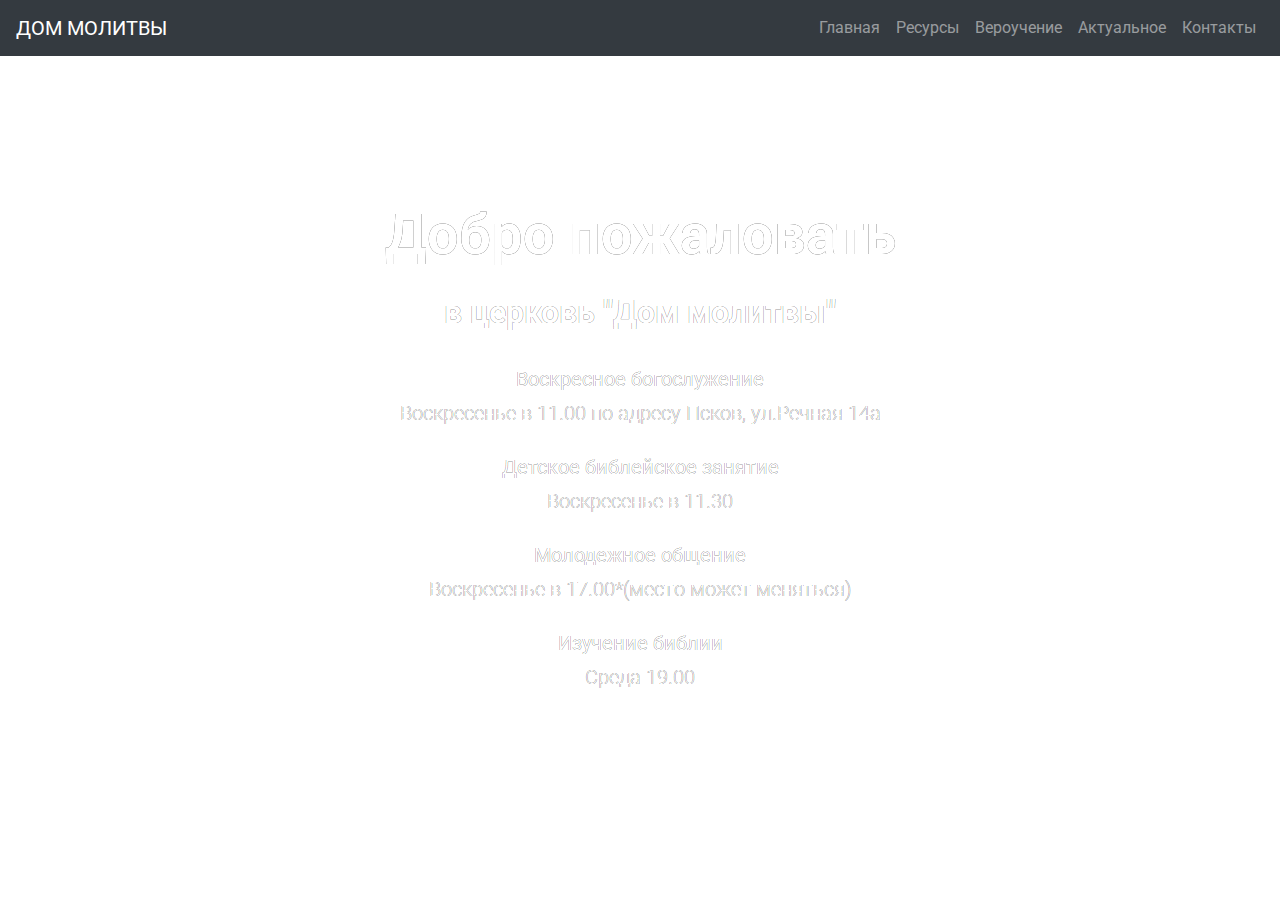
==== index.html @ 16fc21da "navbar" ====
<html>
         
  <meta charset="utf-8">
  <link href="https://fonts.googleapis.com/css?family=Roboto&display=swap" rel="stylesheet">
  <title>Дом молитвы</title>
    <meta name="viewport" content="width=device-width, initial-scale=1">
    <link rel="stylesheet" href="https://stackpath.bootstrapcdn.com/bootstrap/4.4.1/css/bootstrap.min.css" integrity="sha384-Vkoo8x4CGsO3+Hhxv8T/Q5PaXtkKtu6ug5TOeNV6gBiFeWPGFN9MuhOf23Q9Ifjh" crossorigin="anonymous">
    <link rel="stylesheet" href=".\style.css">
    <script src="https://code.jquery.com/jquery-3.4.1.slim.min.js" integrity="sha384-J6qa4849blE2+poT4WnyKhv5vZF5SrPo0iEjwBvKU7imGFAV0wwj1yYfoRSJoZ+n" crossorigin="anonymous"></script>
    <script src="https://cdn.jsdelivr.net/npm/popper.js@1.16.0/dist/umd/popper.min.js" integrity="sha384-Q6E9RHvbIyZFJoft+2mJbHaEWldlvI9IOYy5n3zV9zzTtmI3UksdQRVvoxMfooAo" crossorigin="anonymous"></script>
    <script src="https://stackpath.bootstrapcdn.com/bootstrap/4.4.1/js/bootstrap.min.js" integrity="sha384-wfSDF2E50Y2D1uUdj0O3uMBJnjuUD4Ih7YwaYd1iqfktj0Uod8GCExl3Og8ifwB6" crossorigin="anonymous"></script>  

<body data-spy="scroll" data-target="#navbarResponsive">
  <!--navigation-->
    <header>
      <nav class="navbar navbar-expand-md navbar-dark bg-dark fixed-top">
        <a class="navbar-brand" href="#">ДОМ МОЛИТВЫ</a>
        <button class="navbar-toggler" type="button" data-toggle="collapse" data-target="#navbarResponsive">
          <span class="navbar-toggler-icon"></span>
        </button>

        <div class="collapse navbar-collapse" id="navbarResponsive">
          <ul class="navbar-nav ml-auto">
            <li class="nav-item">
              <a class="nav-link" href="#home">Главная</a>
            </li>
            <li class="nav-item">
              <a class="nav-link" href="#sources">Ресурсы</a>
            </li>
            <li class="nav-item">
              <a class="nav-link" href="#vision">Вероучение</a>
            </li>
            <li class="nav-item">
              <a class="nav-link" href="#news">Актуальное</a>
            </li>
            <li class="nav-item">
              <a class="nav-link" href="#contacts">Контакты</a>
            </li>
          </ul> 
        </div>
      </nav>
      <!--end navigation-->


      <!--start landing page-->

      

        <div class="container-fluid">
            <ul class="nav nav-tabs" id="myTab" role="tablist">
              <li class="nav-item">
                <a class="nav-link active" id="home-tab" data-toggle="tab" href="#home" role="tab" aria-controls="home" aria-selected="true">Главная</a>
              </li>
              <li class="nav-item">
                <a class="nav-link" id="source-tab" data-toggle="tab" href="#source" role="tab" aria-controls="source" aria-selected="false">Ресурсы</a>
              </li>
              <li class="nav-item">
                <a class="nav-link" id="vision-tab" data-toggle="tab" href="#vision" role="tab" aria-controls="vision" aria-selected="false">Вероучение</a>
              </li>
              <li class="nav-item">
                <a class="nav-link" id="contact-tab" data-toggle="tab" href="#contact" role="tab" aria-controls="contact" aria-selected="false">Контакты</a>
              </li>
            </ul>
        </div>

        <!--start home section-->
            <div class="tab-content" id="myTabContent">
              <div class="tab-pane fade show active" id="home" role="tabpanel" aria-labelledby="home-tab">               
                <div style="background: url(https://siboneycubancuisine.com/image/183758-full_59-hd-cross-wallpapers-on-wallpaperplay.jpg); background-repeat:no-repeat; background-size:cover" > 
                  <p class="container py-5">
                    <header id="welcome" class="text-center text-white py-5">
                      <h1  class="display-4 font-weight-bold mb-4">Добро пожаловать</h1>
                      <h2 class="display-6 font-weight-bold mb-6">в церковь "Дом молитвы"</h2><br>
                      <p class="lead mb-1"><strong>Воскресное богослужение</strong></p><p class="lead mb-0">Воскресенье в 11.00 по адресу Псков, ул.Речная 14а</p><br>
                      <p class="lead mb-1"><strong>Детское библейское занятие </strong> </p><p class="lead mb-0">Воскресенье в 11.30</p><br>
                      <p class="lead mb-1"><strong>Молодежное общение </strong> </p><p class="lead mb-0">Воскресенье в 17.00*(место может меняться)</p><br>
                      <p class="lead mb-1"><strong>Изучение библии </strong></p><p class="lead mb-0">Среда 19.00 </p><br>
                    </header>
                  </p>
                </div>
              </div>
              <!--end home section-->


              <!--start source section-->
              <div class="tab-pane fade" id="source" role="tabpanel" aria-labelledby="source-tab">
              
              </div>
              <!--end source section-->


          <!--start vision section-->
              <div class="tab-pane fade" id="vision" role="tabpanel" aria-labelledby="vision-tab">
                <div style="background:url(https://www.elsetge.cat/myimg/f/14-140476_close-up-backgrounds-for-desktop-hd-backgrounds-wallpaper.jpg); background-size: cover" class="view">
                  <section class="vision">
                    <div class="text-black py-5">
                      <h3 class="text-center ml-5">Основные принципы вероучения евангельских христиан-баптистов основаны на Священном Писании</h3>
                      <br><h5 class="text-left ml-5"> 
                        <ol>
                          <li>Священное Писание – книги Ветхого и Нового Заветов (канонические) являются основой вероучения евангельских христиан-баптистов</li>
                          <li>Церковь состоит из возрожденных людей</li>
                          <li>Крещение и Вечеря Господня принадлежат исключительно возрожденным людям</li>
                          <li>Независимость каждой отдельной поместной церкви</li>
                          <li>Равноправие всех членов поместной церкви</li>
                          <li>Свобода совести для всех</li>
                          <li>Отделение церкви от государства</li>
                        </ol>
                        </h5>
                      <!--<h3 class="text-center ml-5">Общинность</h3><br><p class="text-left ml-5"> Церковь-это духовная семья, собрание людей, которые отождествляют себя со Христом и друг с другом. Взаимопомощь, жертвенность, любовь и забота являются сердцем наших взаимоотношений. Мы являемся христианской общиной, а не приходом. </p>
                      <h3 class="text-center ml-5">Историчность</h3><br><p class="text-left ml-5"> Мы отождествляем себя с Церковью Христовой, берущей свое начало в первом веке н.э., воспринимаем и разумно применяем евангельский опыт прошлого. В своем вероучении мы находимся в церковном единстве и традиции российского братства евангельских христиан-баптистов.</p>
                      <h3 class="text-center ml-5">Библейская грамотность</h3><br><p class="text-left ml-5"> Для нас Библия является авторитетом в принятии решений и руководством в жизни, поэтому мы изучаем Писание и в нашем собрании звучит библейская проповедь.</p>
                      <h3 class="text-center ml-5">Внимание к семьям и детям</h3><br><p class="text-right"> Семья – это не только ячейка общества, но и ключевая составляющая поместной общины. Поэтому в нашем собрании мы уделяем большое внимание формированию здоровых семей, оказывая различную созидательную помощь: родителям – в их ответственности по воспитанию и наставлению детей; желающим вступить в брак – в прохождении добрачного консультирования; существующим семьям – в их духовном развитии. Наши детские программы помогут детям в интересной и понятной форме познакомиться с Иисусом и понять смысл Евангелия.</p>-->
                    </div>
                  </section>
                </div>
              </div>
<!--end vision section-->


              <div class="tab-pane fade" id="contact" role="tabpanel" aria-labelledby="contact-tab">

                <section class="contacts">
                  <div class="container-fluid ">
                    <div class="row">

                      <div class="col-md-6">
                        <h3 class="text-center mt-5 ml-5">Адрес</h3>
                        <p class="text-center mt-5 ml-4">Псков, ул.Речная 14а</p>
                        <iframe src="https://www.google.com/maps/embed?pb=!1m18!1m12!1m3!1d2125.378152081589!2d28.36917111579904!3d57.81190208115387!2m3!1f0!2f0!3f0!3m2!1i1024!2i768!4f13.1!3m3!1m2!1s0x46c0193e2e0b5f9f%3A0x1f5b568ed91a0ad2!2z0KDQtdGH0L3QsNGPINGD0LsuLCAxNNCQLCDQn9GB0LrQvtCyLCDQn9GB0LrQvtCy0YHQutCw0Y8g0L7QsdC7Liwg0KDQvtGB0YHQuNGPLCAxODAwMDQ!5e0!3m2!1sru!2spl!4v1578329899900!5m2!1sru!2spl" width="400" height="300" frameborder="0" style="border:0;" allowfullscreen=""></iframe>
                        <br><img src="https://sun9-48.userapi.com/c857416/v857416755/145af5/yu8XUsfp5Ic.jpg" width="400" height="300">
                      </div>
                    

                      <div class="col-md-6">
                        
                            <h3 class="text-center mt-5 ml-5">Контакты</h3>
                            <h4 class="text-center mt-5 ml-5">Пастор церкви</h4>
                            <p class="text-center mt-5 ml-4">Вячеслав Викторович Овчинников +792 121 06902 + EMAIL
                           </p>
                           <h4 class="text-center mt-5 ml-4">Молодежный лидер</h4>
                           <p class="text-center mt-5 ml-4">ИМЯ И ТЕЛЕФОН</p>
                      </div>
                    </div>

                  </div>
                 
                </section> 
               </div>
              </div>
            </div>
            

      </nav>
      </div>
    </div>
    </header>
  </body>
</html>
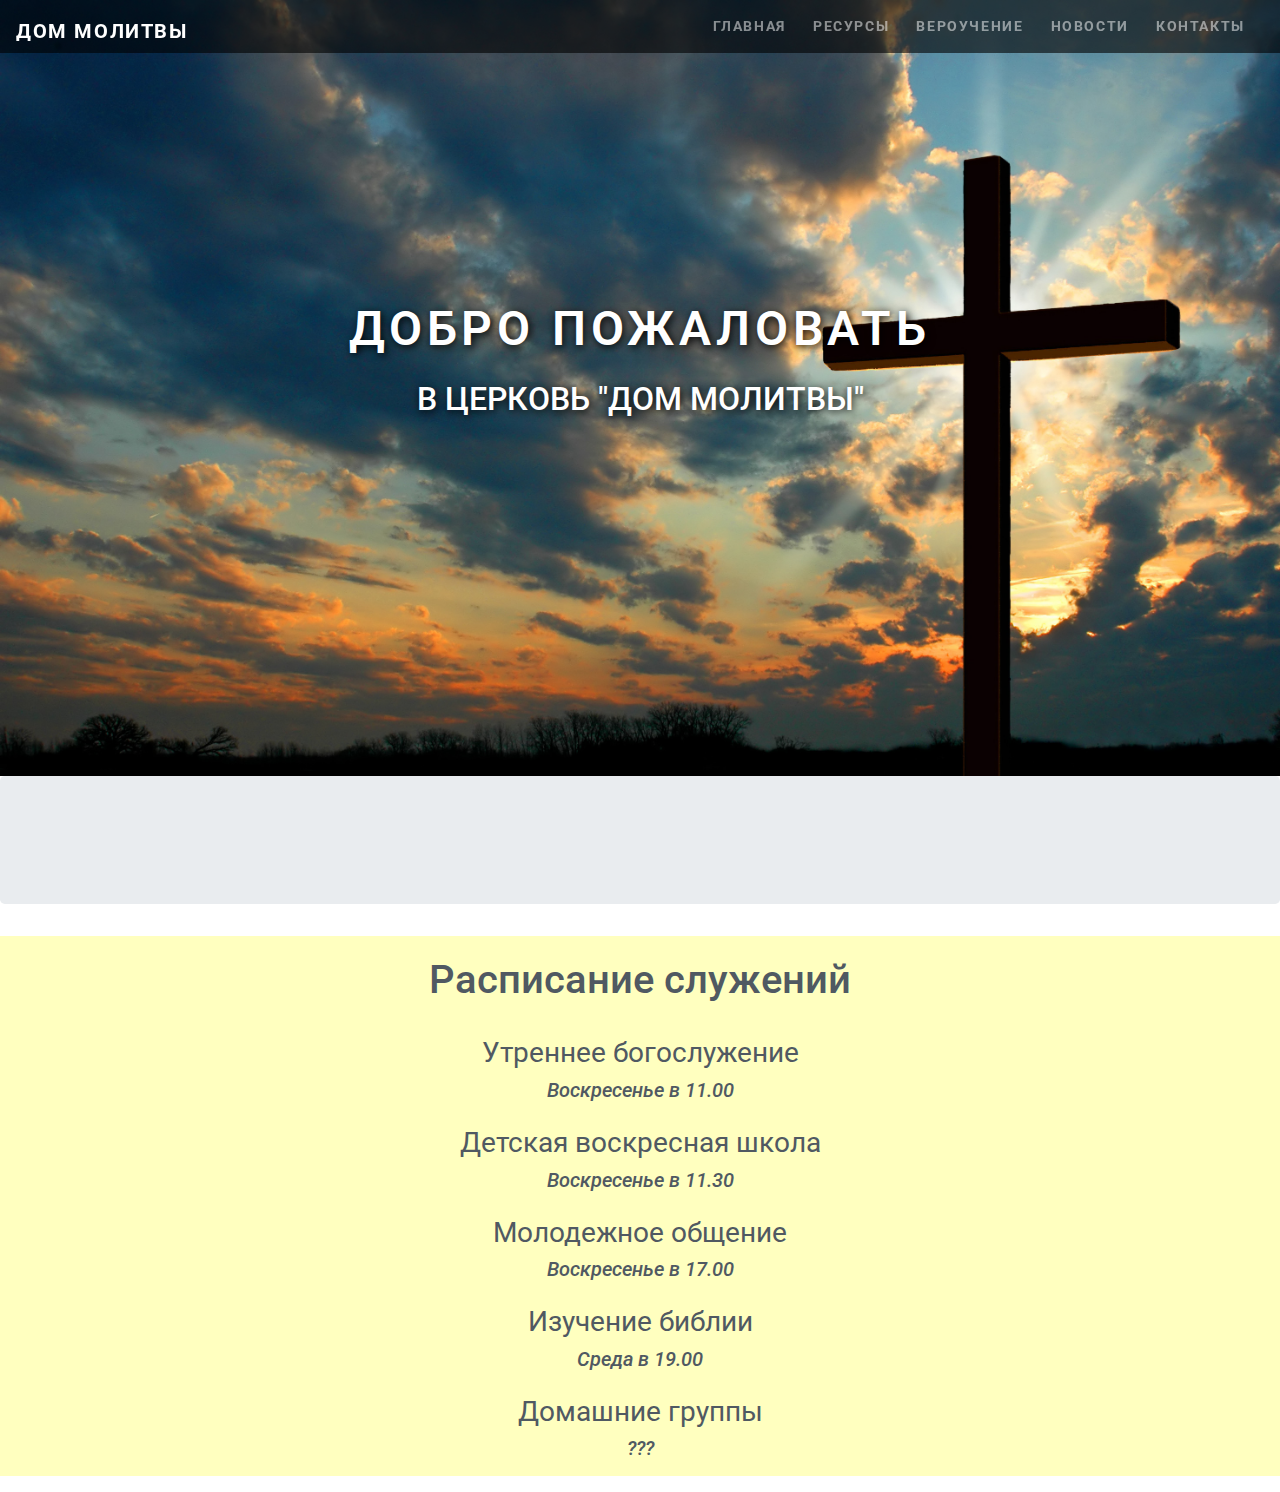
==== commit 72308e85: "home page.backgroundimg" ====
--- a/index.html
+++ b/index.html
@@ -31,7 +31,7 @@
               <a class="nav-link" href="#vision">Вероучение</a>
             </li>
             <li class="nav-item">
-              <a class="nav-link" href="#news">Актуальное</a>
+              <a class="nav-link" href="#news">Новости</a>
             </li>
             <li class="nav-item">
               <a class="nav-link" href="#contacts">Контакты</a>
@@ -42,11 +42,31 @@
       <!--end navigation-->
 
 
+
       <!--start landing page-->
 
+    <div class="landing">
+      <div class="home-wrap">
+        <div class="home-inner">
+        </div>
+      </div>
+    </div>
+      <div class="caption text-center">
+        <h1>Добро пожаловать</h1>
+        <h3>в церковь "Дом молитвы"</h3>
+      </div>
       
 
-        <div class="container-fluid">
+      <!--start jumbotron-->
+      <div class="jumbotron">
+        
+      </div>
+      
+
+
+    
+  
+        <!--<div class="container-fluid">
             <ul class="nav nav-tabs" id="myTab" role="tablist">
               <li class="nav-item">
                 <a class="nav-link active" id="home-tab" data-toggle="tab" href="#home" role="tab" aria-controls="home" aria-selected="true">Главная</a>
@@ -61,10 +81,10 @@
                 <a class="nav-link" id="contact-tab" data-toggle="tab" href="#contact" role="tab" aria-controls="contact" aria-selected="false">Контакты</a>
               </li>
             </ul>
-        </div>
+        </div>-->
 
         <!--start home section-->
-            <div class="tab-content" id="myTabContent">
+            <!--<div class="tab-content" id="myTabContent">
               <div class="tab-pane fade show active" id="home" role="tabpanel" aria-labelledby="home-tab">               
                 <div style="background: url(https://siboneycubancuisine.com/image/183758-full_59-hd-cross-wallpapers-on-wallpaperplay.jpg); background-repeat:no-repeat; background-size:cover" > 
                   <p class="container py-5">
@@ -78,19 +98,28 @@
                     </header>
                   </p>
                 </div>
-              </div>
+              </div>-->
               <!--end home section-->
 
 
               <!--start source section-->
-              <div class="tab-pane fade" id="source" role="tabpanel" aria-labelledby="source-tab">
-              
+              <div id="source" class="offset">
+                <div class="col-12 narrow text-center">
+                  <h1>Расписание служений</h1>
+                  <p class="lead">
+                    <h3>Утреннее богослужение</h3><h5>Воскресенье в 11.00</h5>
+                    <h3>Детская воскресная школа</h3><h5>Воскресенье в 11.30</h5>
+                    <h3>Молодежное общение</h3><h5>Воскресенье в 17.00</h5>
+                    <h3>Изучение библии</h3><h5>Среда в 19.00</h5>
+                    <h3>Домашние группы</h3><h5>???</h5>
+                  </p>
+                </div>
               </div>
               <!--end source section-->
 
 
           <!--start vision section-->
-              <div class="tab-pane fade" id="vision" role="tabpanel" aria-labelledby="vision-tab">
+              <!--<div class="tab-pane fade" id="vision" role="tabpanel" aria-labelledby="vision-tab">
                 <div style="background:url(https://www.elsetge.cat/myimg/f/14-140476_close-up-backgrounds-for-desktop-hd-backgrounds-wallpaper.jpg); background-size: cover" class="view">
                   <section class="vision">
                     <div class="text-black py-5">
@@ -117,7 +146,7 @@
 <!--end vision section-->
 
 
-              <div class="tab-pane fade" id="contact" role="tabpanel" aria-labelledby="contact-tab">
+             <!-- <div class="tab-pane fade" id="contact" role="tabpanel" aria-labelledby="contact-tab">
 
                 <section class="contacts">
                   <div class="container-fluid ">
@@ -145,7 +174,7 @@
                   </div>
                  
                 </section> 
-               </div>
+               </div>-->
               </div>
             </div>
             
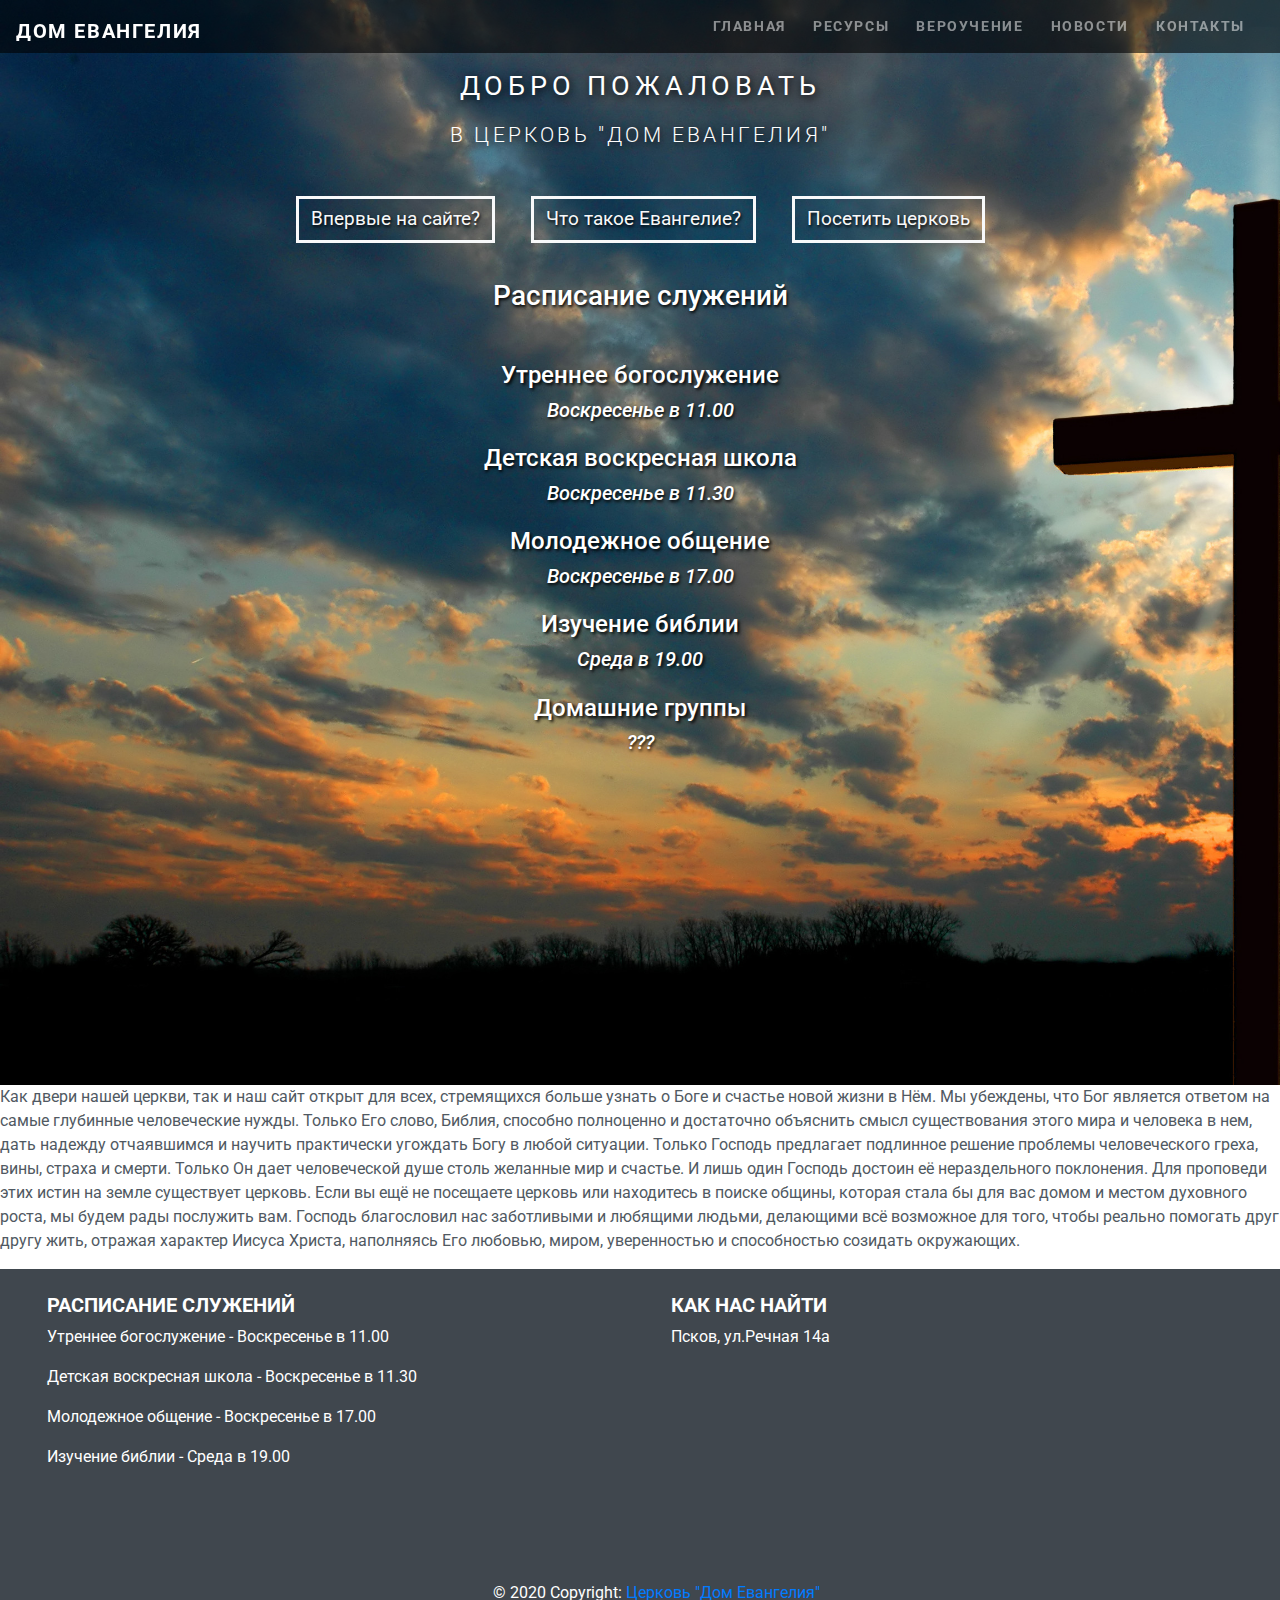
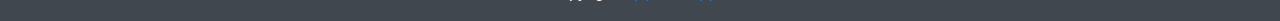
==== commit 22c55324: "footer" ====
--- a/index.html
+++ b/index.html
@@ -2,7 +2,7 @@
          
   <meta charset="utf-8">
   <link href="https://fonts.googleapis.com/css?family=Roboto&display=swap" rel="stylesheet">
-  <title>Дом молитвы</title>
+  <title>Дом евангелия</title>
     <meta name="viewport" content="width=device-width, initial-scale=1">
     <link rel="stylesheet" href="https://stackpath.bootstrapcdn.com/bootstrap/4.4.1/css/bootstrap.min.css" integrity="sha384-Vkoo8x4CGsO3+Hhxv8T/Q5PaXtkKtu6ug5TOeNV6gBiFeWPGFN9MuhOf23Q9Ifjh" crossorigin="anonymous">
     <link rel="stylesheet" href=".\style.css">
@@ -14,7 +14,7 @@
   <!--navigation-->
     <header>
       <nav class="navbar navbar-expand-md navbar-dark bg-dark fixed-top">
-        <a class="navbar-brand" href="#">ДОМ МОЛИТВЫ</a>
+        <a class="navbar-brand" href="#">ДОМ ЕВАНГЕЛИЯ</a>
         <button class="navbar-toggler" type="button" data-toggle="collapse" data-target="#navbarResponsive">
           <span class="navbar-toggler-icon"></span>
         </button>
@@ -36,7 +36,18 @@
             <li class="nav-item">
               <a class="nav-link" href="#contacts">Контакты</a>
             </li>
-          </ul> 
+          </ul>
+          <div class="tab-content" id="pills-tabContent">
+            <div class="tab-pane fade show active" id="home" role="tabpanel" aria-labelledby="pills-home-tab">
+              
+            </div>
+            <div class="tab-pane fade" id="sources" role="tabpanel" aria-labelledby="pills-profile-tab">
+              
+            </div>
+            <div class="tab-pane fade" id="vision" role="tabpanel" aria-labelledby="pills-contact-tab">
+              
+            </div>
+          </div> 
         </div>
       </nav>
       <!--end navigation-->
@@ -51,18 +62,33 @@
         </div>
       </div>
     </div>
+
       <div class="caption text-center">
         <h1>Добро пожаловать</h1>
-        <h3>в церковь "Дом молитвы"</h3>
-      </div>
-      
-
-      <!--start jumbotron-->
-      <div class="jumbotron">
-        
-      </div>
-      
-
+        <h2>в церковь "Дом евангелия"</h2><br>
+
+        <a class="btn btn-outline-light btn-md" href="#first-time">Впервые на сайте?</a>
+        <a class="btn btn-outline-light btn-md" href="#gospel">Что такое Евангелие?</a>
+        <a class="btn btn-outline-light btn-md" href="#visit-church">Посетить церковь</a>
+
+        <h3>Расписание служений</h3><br>
+        <p class="lead">
+          <h4>Утреннее богослужение</h4><h5>Воскресенье в 11.00</h5>
+          <h4>Детская воскресная школа</h4><h5>Воскресенье в 11.30</h5>
+          <h4>Молодежное общение</h4><h5>Воскресенье в 17.00</h5>
+          <h4>Изучение библии</h4><h5>Среда в 19.00</h5>
+          <h4>Домашние группы</h4><h5>???</h5>
+        </p>
+      </div>
+
+      <!--first time-->
+      <div id="first-time">
+       <p> Как двери нашей церкви, так и наш сайт открыт для всех, стремящихся больше узнать о Боге и счастье новой жизни в Нём.
+Мы убеждены, что Бог является ответом на самые глубинные человеческие нужды. Только Его слово, Библия, способно полноценно и достаточно объяснить смысл существования этого мира и человека в нем, дать надежду отчаявшимся и научить практически угождать Богу в любой ситуации. Только Господь предлагает подлинное решение проблемы человеческого греха, вины, страха и смерти. Только Он дает человеческой душе столь желанные мир и счастье. И лишь один Господь достоин её нераздельного поклонения.
+Для проповеди этих истин на земле существует церковь. Если вы ещё не посещаете церковь или находитесь в поиске общины, которая стала бы для вас домом и местом духовного роста, мы будем рады послужить вам. Господь благословил нас заботливыми и любящими людьми, делающими всё возможное для того, чтобы реально помогать друг другу жить, отражая характер Иисуса Христа, наполняясь Его любовью, миром, уверенностью и способностью созидать окружающих.</p>
+      </div>
+
+     
 
     
   
@@ -105,14 +131,7 @@
               <!--start source section-->
               <div id="source" class="offset">
                 <div class="col-12 narrow text-center">
-                  <h1>Расписание служений</h1>
-                  <p class="lead">
-                    <h3>Утреннее богослужение</h3><h5>Воскресенье в 11.00</h5>
-                    <h3>Детская воскресная школа</h3><h5>Воскресенье в 11.30</h5>
-                    <h3>Молодежное общение</h3><h5>Воскресенье в 17.00</h5>
-                    <h3>Изучение библии</h3><h5>Среда в 19.00</h5>
-                    <h3>Домашние группы</h3><h5>???</h5>
-                  </p>
+                  
                 </div>
               </div>
               <!--end source section-->
@@ -182,6 +201,41 @@
       </nav>
       </div>
     </div>
+
+    
+
+<!-- Footer -->
+<footer class="page-footer font-small teal pt-4">
+
+  <!-- Footer Text -->
+  <div class="container-fluid text-center text-md-left">
+    <div class="row">
+      <div class="col-md-6 mt-md-0 mt-3">
+        <h5 class="text-uppercase font-weight-bold">Расписание служений</h5>
+        <p>Утреннее богослужение - Воскресенье в 11.00</p>
+        <p>Детская воскресная школа - Воскресенье в 11.30</p>
+        <p>Молодежное общение - Воскресенье в 17.00</p>
+        <p>Изучение библии - Среда в 19.00</p>  
+
+      </div>
+      <hr class="clearfix w-100 d-md-none pb-3">
+
+      <div class="col-md-6 mb-md-0 mb-3">
+
+        <!-- Content -->
+        <h5 class="text-uppercase font-weight-bold">Как нас найти</h5>
+        <p>Псков, ул.Речная 14а</p>
+          <iframe src="https://www.google.com/maps/embed?pb=!1m18!1m12!1m3!1d2125.378152081589!2d28.36917111579904!3d57.81190208115387!2m3!1f0!2f0!3f0!3m2!1i1024!2i768!4f13.1!3m3!1m2!1s0x46c0193e2e0b5f9f%3A0x1f5b568ed91a0ad2!2z0KDQtdGH0L3QsNGPINGD0LsuLCAxNNCQLCDQn9GB0LrQvtCyLCDQn9GB0LrQvtCy0YHQutCw0Y8g0L7QsdC7Liwg0KDQvtGB0YHQuNGPLCAxODAwMDQ!5e0!3m2!1sru!2spl!4v1578329899900!5m2!1sru!2spl" width="300" height="200" frameborder="0" style="border:0;" allowfullscreen=""></iframe>
+      </div>
+    </div>
+  </div>
+  <!-- Copyright -->
+  <div class="footer-copyright text-center py-3">© 2020 Copyright:
+    <a href="https://mdbootstrap.com/education/bootstrap/">Церковь "Дом Евангелия"</a>
+  </div>
+  <!-- Copyright -->
+
+</footer>
     </header>
   </body>
 </html>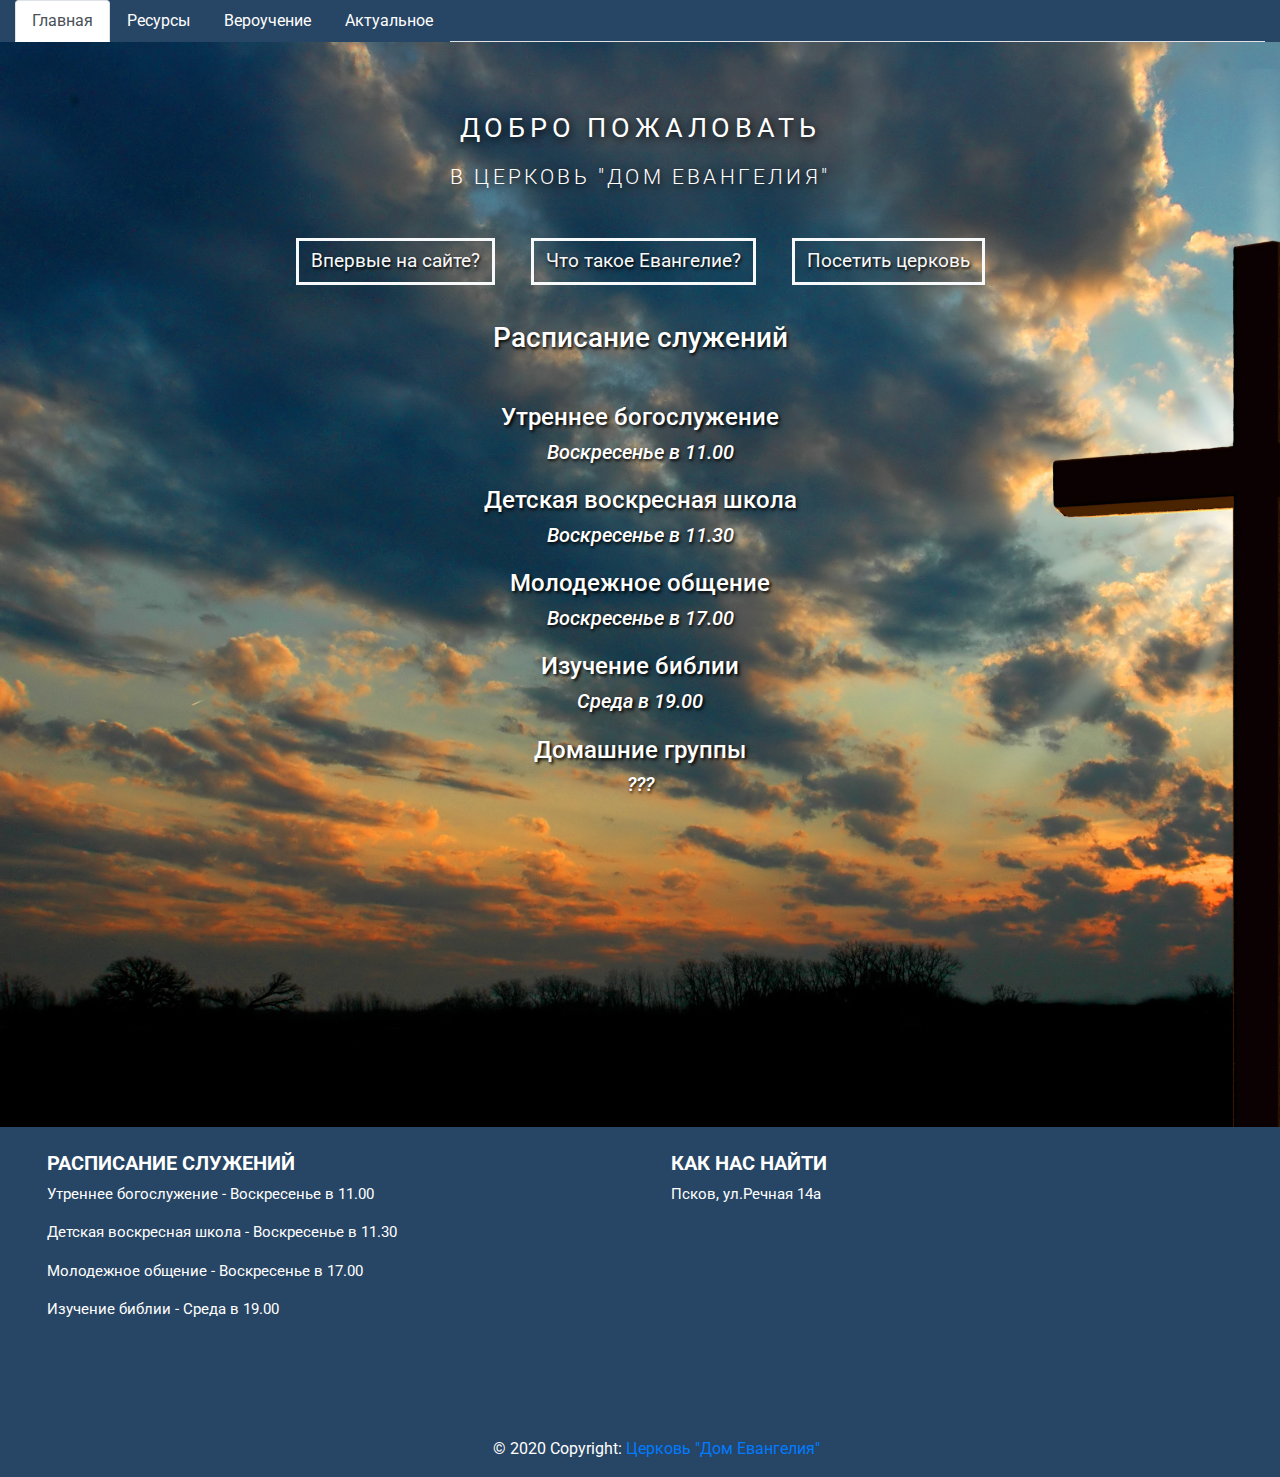
==== commit d0690b46: "vision" ====
--- a/index.html
+++ b/index.html
@@ -10,9 +10,9 @@
     <script src="https://cdn.jsdelivr.net/npm/popper.js@1.16.0/dist/umd/popper.min.js" integrity="sha384-Q6E9RHvbIyZFJoft+2mJbHaEWldlvI9IOYy5n3zV9zzTtmI3UksdQRVvoxMfooAo" crossorigin="anonymous"></script>
     <script src="https://stackpath.bootstrapcdn.com/bootstrap/4.4.1/js/bootstrap.min.js" integrity="sha384-wfSDF2E50Y2D1uUdj0O3uMBJnjuUD4Ih7YwaYd1iqfktj0Uod8GCExl3Og8ifwB6" crossorigin="anonymous"></script>  
 
-<body data-spy="scroll" data-target="#navbarResponsive">
+<body 
   <!--navigation-->
-    <header>
+    <!--<header>
       <nav class="navbar navbar-expand-md navbar-dark bg-dark fixed-top">
         <a class="navbar-brand" href="#">ДОМ ЕВАНГЕЛИЯ</a>
         <button class="navbar-toggler" type="button" data-toggle="collapse" data-target="#navbarResponsive">
@@ -37,128 +37,96 @@
               <a class="nav-link" href="#contacts">Контакты</a>
             </li>
           </ul>
-          <div class="tab-content" id="pills-tabContent">
-            <div class="tab-pane fade show active" id="home" role="tabpanel" aria-labelledby="pills-home-tab">
-              
-            </div>
-            <div class="tab-pane fade" id="sources" role="tabpanel" aria-labelledby="pills-profile-tab">
-              
-            </div>
-            <div class="tab-pane fade" id="vision" role="tabpanel" aria-labelledby="pills-contact-tab">
-              
-            </div>
-          </div> 
+          </div>
         </div>
-      </nav>
-      <!--end navigation-->
-
-
-
-      <!--start landing page-->
-
-    <div class="landing">
-      <div class="home-wrap">
-        <div class="home-inner">
-        </div>
-      </div>
-    </div>
-
-      <div class="caption text-center">
-        <h1>Добро пожаловать</h1>
-        <h2>в церковь "Дом евангелия"</h2><br>
+      </nav>-->
+
+      <div class="container-fluid">
+        <ul class="nav nav-tabs" id="myTab" role="tablist">
+          <li class="nav-item">
+            <a class="nav-link active" id="home-tab" data-toggle="tab" href="#home" role="tab" aria-controls="home" aria-selected="true">Главная</a>
+          </li>
+          <li class="nav-item">
+            <a class="nav-link" id="source-tab" data-toggle="tab" href="#source" role="tab" aria-controls="source" aria-selected="false">Ресурсы</a>
+          </li>
+          <li class="nav-item">
+            <a class="nav-link" id="vision-tab" data-toggle="tab" href="#vision" role="tab" aria-controls="vision" aria-selected="false">Вероучение</a>
+          </li>
+          <li class="nav-item">
+            <a class="nav-link" id="contact-tab" data-toggle="tab" href="#news" role="tab" aria-controls="news" aria-selected="false">Актуальное</a>
+          </li>
+        </ul>
+    </div>
+
+    <!--start home section-->
+        <div class="tab-content" id="myTabContent">
+          <div class="tab-pane fade show active" id="home" role="tabpanel" aria-labelledby="home-tab">               
+            <div style="background: url(https://siboneycubancuisine.com/image/183758-full_59-hd-cross-wallpapers-on-wallpaperplay.jpg); background-repeat:no-repeat; background-size:cover" > 
+            <div class="caption text-center">
+              <h1>Добро пожаловать</h1>
+              <h2>в церковь "Дом евангелия"</h2><br>
 
         <a class="btn btn-outline-light btn-md" href="#first-time">Впервые на сайте?</a>
         <a class="btn btn-outline-light btn-md" href="#gospel">Что такое Евангелие?</a>
         <a class="btn btn-outline-light btn-md" href="#visit-church">Посетить церковь</a>
 
-        <h3>Расписание служений</h3><br>
-        <p class="lead">
+          <h3>Расписание служений</h3><br>
+          <p class="lead">
           <h4>Утреннее богослужение</h4><h5>Воскресенье в 11.00</h5>
           <h4>Детская воскресная школа</h4><h5>Воскресенье в 11.30</h5>
           <h4>Молодежное общение</h4><h5>Воскресенье в 17.00</h5>
           <h4>Изучение библии</h4><h5>Среда в 19.00</h5>
           <h4>Домашние группы</h4><h5>???</h5>
-        </p>
-      </div>
-
-      <!--first time-->
-      <div id="first-time">
-       <p> Как двери нашей церкви, так и наш сайт открыт для всех, стремящихся больше узнать о Боге и счастье новой жизни в Нём.
-Мы убеждены, что Бог является ответом на самые глубинные человеческие нужды. Только Его слово, Библия, способно полноценно и достаточно объяснить смысл существования этого мира и человека в нем, дать надежду отчаявшимся и научить практически угождать Богу в любой ситуации. Только Господь предлагает подлинное решение проблемы человеческого греха, вины, страха и смерти. Только Он дает человеческой душе столь желанные мир и счастье. И лишь один Господь достоин её нераздельного поклонения.
-Для проповеди этих истин на земле существует церковь. Если вы ещё не посещаете церковь или находитесь в поиске общины, которая стала бы для вас домом и местом духовного роста, мы будем рады послужить вам. Господь благословил нас заботливыми и любящими людьми, делающими всё возможное для того, чтобы реально помогать друг другу жить, отражая характер Иисуса Христа, наполняясь Его любовью, миром, уверенностью и способностью созидать окружающих.</p>
-      </div>
-
-     
-
-    
-  
-        <!--<div class="container-fluid">
-            <ul class="nav nav-tabs" id="myTab" role="tablist">
-              <li class="nav-item">
-                <a class="nav-link active" id="home-tab" data-toggle="tab" href="#home" role="tab" aria-controls="home" aria-selected="true">Главная</a>
-              </li>
-              <li class="nav-item">
-                <a class="nav-link" id="source-tab" data-toggle="tab" href="#source" role="tab" aria-controls="source" aria-selected="false">Ресурсы</a>
-              </li>
-              <li class="nav-item">
-                <a class="nav-link" id="vision-tab" data-toggle="tab" href="#vision" role="tab" aria-controls="vision" aria-selected="false">Вероучение</a>
-              </li>
-              <li class="nav-item">
-                <a class="nav-link" id="contact-tab" data-toggle="tab" href="#contact" role="tab" aria-controls="contact" aria-selected="false">Контакты</a>
-              </li>
-            </ul>
-        </div>-->
-
-        <!--start home section-->
-            <!--<div class="tab-content" id="myTabContent">
-              <div class="tab-pane fade show active" id="home" role="tabpanel" aria-labelledby="home-tab">               
-                <div style="background: url(https://siboneycubancuisine.com/image/183758-full_59-hd-cross-wallpapers-on-wallpaperplay.jpg); background-repeat:no-repeat; background-size:cover" > 
-                  <p class="container py-5">
-                    <header id="welcome" class="text-center text-white py-5">
-                      <h1  class="display-4 font-weight-bold mb-4">Добро пожаловать</h1>
-                      <h2 class="display-6 font-weight-bold mb-6">в церковь "Дом молитвы"</h2><br>
-                      <p class="lead mb-1"><strong>Воскресное богослужение</strong></p><p class="lead mb-0">Воскресенье в 11.00 по адресу Псков, ул.Речная 14а</p><br>
-                      <p class="lead mb-1"><strong>Детское библейское занятие </strong> </p><p class="lead mb-0">Воскресенье в 11.30</p><br>
-                      <p class="lead mb-1"><strong>Молодежное общение </strong> </p><p class="lead mb-0">Воскресенье в 17.00*(место может меняться)</p><br>
-                      <p class="lead mb-1"><strong>Изучение библии </strong></p><p class="lead mb-0">Среда 19.00 </p><br>
-                    </header>
-                  </p>
-                </div>
-              </div>-->
+          </p>
+      </div>
+    </div>
+  </div>
               <!--end home section-->
 
 
               <!--start source section-->
-              <div id="source" class="offset">
-                <div class="col-12 narrow text-center">
-                  
-                </div>
-              </div>
+              
               <!--end source section-->
 
 
           <!--start vision section-->
-              <!--<div class="tab-pane fade" id="vision" role="tabpanel" aria-labelledby="vision-tab">
-                <div style="background:url(https://www.elsetge.cat/myimg/f/14-140476_close-up-backgrounds-for-desktop-hd-backgrounds-wallpaper.jpg); background-size: cover" class="view">
+              <div class="tab-pane fade" id="vision" role="tabpanel" aria-labelledby="vision-tab">
+                <div style="background:url(https://storage.googleapis.com/webdesignledger.pub.network/LaT/edd/2016/02/colorful-bokeh-texture-24.jpg); background-size: cover">
                   <section class="vision">
                     <div class="text-black py-5">
-                      <h3 class="text-center ml-5">Основные принципы вероучения евангельских христиан-баптистов основаны на Священном Писании</h3>
-                      <br><h5 class="text-left ml-5"> 
-                        <ol>
-                          <li>Священное Писание – книги Ветхого и Нового Заветов (канонические) являются основой вероучения евангельских христиан-баптистов</li>
-                          <li>Церковь состоит из возрожденных людей</li>
-                          <li>Крещение и Вечеря Господня принадлежат исключительно возрожденным людям</li>
-                          <li>Независимость каждой отдельной поместной церкви</li>
-                          <li>Равноправие всех членов поместной церкви</li>
-                          <li>Свобода совести для всех</li>
-                          <li>Отделение церкви от государства</li>
-                        </ol>
-                        </h5>
-                      <!--<h3 class="text-center ml-5">Общинность</h3><br><p class="text-left ml-5"> Церковь-это духовная семья, собрание людей, которые отождествляют себя со Христом и друг с другом. Взаимопомощь, жертвенность, любовь и забота являются сердцем наших взаимоотношений. Мы являемся христианской общиной, а не приходом. </p>
-                      <h3 class="text-center ml-5">Историчность</h3><br><p class="text-left ml-5"> Мы отождествляем себя с Церковью Христовой, берущей свое начало в первом веке н.э., воспринимаем и разумно применяем евангельский опыт прошлого. В своем вероучении мы находимся в церковном единстве и традиции российского братства евангельских христиан-баптистов.</p>
-                      <h3 class="text-center ml-5">Библейская грамотность</h3><br><p class="text-left ml-5"> Для нас Библия является авторитетом в принятии решений и руководством в жизни, поэтому мы изучаем Писание и в нашем собрании звучит библейская проповедь.</p>
-                      <h3 class="text-center ml-5">Внимание к семьям и детям</h3><br><p class="text-right"> Семья – это не только ячейка общества, но и ключевая составляющая поместной общины. Поэтому в нашем собрании мы уделяем большое внимание формированию здоровых семей, оказывая различную созидательную помощь: родителям – в их ответственности по воспитанию и наставлению детей; желающим вступить в брак – в прохождении добрачного консультирования; существующим семьям – в их духовном развитии. Наши детские программы помогут детям в интересной и понятной форме познакомиться с Иисусом и понять смысл Евангелия.</p>-->
-                    </div>
+                      <h3 class="text-center ml-5">Во что мы верим?</h3>
+                      <br>
+                      <p>Сегодня популярно допускать мирное сосуществование противоречащих друг другу мнений. Зачастую не только в обществе, но и в голове одного человека. Конечно, каждый здравомыслящий человек понимает, что это абсурдно. Но многим, к сожалению, даже нравится присутствие некого легкого тумана в вопросах духовных. Это поддерживает статус мистического и необъяснимого.</p>
+                    <p>Иронично, но мы совершенно непримиримы с подобной двусмысленностью в мире физическом. Абсолютно каждому понятно, что если одновременно горят зеленый и красный сигналы светофора, значит он вышел из строя. И никто, голосуя за кандидата в президенты, не ставит галочку напротив двух разных людей.</p>
+                    <p>Поэтому странно наблюдать подобную неразбериху и плюрализм в мире духовном. В чрезвычайных по значимости вопросах о душе, смысле жизни, существовании после смерти, вечном наказании и вечном блаженстве люди предпочитают оставаться поразительно халатными и неконкретными... И это тем более опасно, что мир духовный, как было точно подмечено, не так уж и прост для осмысления, а значит требует особого внимания, осторожности и старательности в исследовании. Ведь в противном случае наша неточность или небрежность в подходе к этим вопросам может стоить нам очень и очень многого, нам и нашим детям... А это куда страшнее, чем одеться не по погоде.</p>
+                      <p>Ибо какая польза человеку, если он приобретет весь мир, а душе своей повредит? Или какой выкуп даст человек за душу свою? (Ев. от Марка 8:36-37)</p>
+                    Библия предлагает человеку ясное и законченное мировоззрение, ключевые аспекты которого можно выразить следующим образом:
+                    <h4>О Библии</h4>
+                          <p>Мы верим, что Библия была вдохновлена Богом и представляет собой единственное откровение человеческому роду. В своём оригинале она является безошибочным и непогрешимым Божьим словом. Именно поэтому Священное Писание должно быть единственным источником богопознания (2Тим 3:16; Исх 19:9; Гал 1:11-12; 1Кор 2:13).</p>
+                           <p>Мы верим также, что Библия является единственным неизменяемым и непогрешимым правилом и мерилом нашей веры и поведения. Ответственность каждого человека – тщательно исследовать и применять Писание в практических обстоятельствах жизни: прежде всего для того, чтобы найти Бога и примириться с Ним, и, обретя рождение свыше, поклоняться Ему и исполнять Его волю.</p>
+                  <h4>О Боге</h4>
+                        <p>Мы верим, что есть только один живой, истинный и вечный Бог (Втор 6:4; также 1Кор 8; 4:6; 1Тим 2:5), совершенный в Своих атрибутах, единый в сущности и существующий в трех Личностях – Отец, Сын и Дух Святой, каждая из которых равно заслуживает поклонения и послушания. Он − создатель всего видимого и невидимого (Быт 1:1-31; Еф 3:9). Божья Личность является истинным и чистым объектом, заслуживающим подлинного поклонения. Все в мире существует ради Его славы (Еф 1:11),
+Будучи совершенным, Бог ненавидит грех (Авв 1:13; Ин 8:38-47). Он не умаляет ответственности за грех всех мыслящих существ (1Петр 1:17).</p>
+                  <h4>О человеке</h4>
+                     <p>Мы верим, что человек был сотворен Богом по Его образу и подобию. Он был сотворен свободным от греха, обладающим интеллектом, волей и моральной ответственностью перед Богом (Быт 2:7, 15-25; Иак 3:9). Предназначением и целью сотворения человека было прославлять Бога, наслаждаться общением с Ним и владычествовать над творением (Быт 1:26-28; Ис 43:7; Кол 1:16; Откр 4:11).</p>
+                     <p>Однако грех непослушания Адама Богу стал восстанием против Его абсолютного авторитета. Поддавшись искушению в попытке стать богом (Быт 3:4-5), человек отказался от господства Создателя. Именно это и является сутью вины первородного греха. Войдя в конфликт со святостью Божьей, человек вызвал на себя Божий гнев. Мы видим его действие в осуществелнии Божьего обещания о том, что каждый человек должен умереть (Быт 2:17; Еф 2:1; Рим 8:6; Рим 6:23; Кол 2:13), за чем последует Божий суд и наказание всех грешников, не поверивших по истине в Господа Иисуса Христа, вечным мучением в аду.</p>
+                     <p>Кроме того, согрешив, человек сделался навсегда рабом сатаны, неспособным избирать что-либо угодное Богу (Рим 3:9-23). Так как все люди произошли от семени Адама, то и они причастны падшему и совершенно поврежденному естеству своего праотца (Рим 5:12-18; Пс 50:7). Поэтому Писание справедливо называет человека "чадом гнева" (Еф 2:3), совершенно не способным и не расположенным ни к чему доброму (Рим 8:7; Иер 17:9; Мр 7:21-22; Рим 3:10-18).</p>
+                  <h4>О спасении</h4>
+                     <p>Мы верим, что Бог по Своей великой любви к человечеству не истребил его еще в Эдеме, но начал кропотливый и сложный план искупления. Кульминацией этой операции стало воплощение Божьего Сына, Второй Личности Божественной Троицы, Иисуса Христа. Став человеком (Фил 2:5-8; Кол 2:9), Он добровольно отказался пользоваться Своими Божественными привилегиями, но нисколько не утратил Божественной сущности. Христос соединяет в Себе все качества, присущие человеку (кроме греховности) и все качества, присущие Богу (Мих 5:2; Ин 5:23; Кол 2:9). Целью Его воплощения было открыть людям каков Бог, как Он относится к людям и чего желает от них, как Своих творений. Кроме того, Божий Сын пришел для освобождения человека от рабства греха, в котором тот находится с момента грехопадения (Пс 2:7-9; Ис 9:6; Ин 1:29; Фил 2:9-11; Евр 7:25-26; 1Петр 1:18-19). Христос пошел на этот шаг добровольно, из любви к нам (которая не основана на наших добрых делах и благой сущности, ее источником является исключительно Божье любящее сердце).</p>
+                     <p>Мы верим, что Иисус Христос прожил праведную жизнь и умер на кресте. Именно на Голгофе его святая жизнь была отдана грешнику, а наши грехи были возложены на Него. Умерев за наш грех, Он понес святое возмездие Божьего гнева. На основании смерти Иисуса Христа грешник, уверовавший в Него как в истинного Бога, Спасителя и Господина, освобождается от вины в своих грехах, власти сатаны и грядущего суда. На основании праведной жизни Христа, отданной грешнику, он объявляется Богом праведным и входит в семью Божью как сын (Рим 3:25; 5:8-9; 2Кор 5:14-15; 1Петр 2:24; 3:18).</p>
+                     <p>Мы верим в буквальное телесное воскресение Иисуса Христа (1 Кор 15,4). Им была подтверждена Его божественность. Факт воскресения также доказал, что Бог Отец принял искупительную жертву, принесенную Сыном на кресте. Кроме того, телесное воскресение Иисуса Христа является для всех верующих гарантией будущего воскресения для вечной славной жизни в присутствии Бога (Ин 5:26-29; 14:19; Рим 1:4; 4:25; 6:5-10; 1Кор 15:20, 23).</p>
+                     <p>Иисус Христос вознесся на Небо и сейчас находится по правую руку Отца, будучи нашим Ходатаем, Заступником и Искупителем (Мф 28:6; Лк 24:38-39; Деян 2:30-31; Рим 4:25; 8:34; Евр 7:25; 9:14; 1Ин 2:1; Ин 10:15; Рим 3:24-25; 5:8; 1Петр 2:24). Однажды посредством восхищения во мгновение ока Он заберет Свою Церковь от земли, после чего снова вернется во славе, чтобы установить Тысячелетнее Царство на земле (Деян 1:9-11; 1Фес 4:13-18; Откр 20).</p>
+                     <p>Кроме того, Писание учит, что посредством Иисуса Христа Бог Отец будет судить все человечество (Ин 5:22-23). Этот суд будет справедливым, потому что Христос был истинным человеком и Богом одновременно. Всякий, кто отверг Его и не уверовал в Него как в Бога, Господа и личного Спасителя, будет осужден на вечные муки (Мф 25:14-46; Деян 17:30-31).</p>
+                     <p>Таким образом, спасение исходит исключительно от Бога, незаслуженно, на основании святой жизни, заместительной смерти, воскресения и вознесения Иисуса Христа. Человек не может заслужить спасение делами или каким-то другим способом, кроме веры в Иисуса Христа и покаяния перед Ним (Ин 1:12; Еф 1:7; 2:8-10; 1Петр 1:18-19). Однако, Господь прощает грехи всех, кто приходит к Нему через Его Сына, какой бы тяжести они ни были (Ин 1:12; Рим 8:15; Гал 4:5; Евр 12:5-9). Нет такой степени порочности человека, которые бы не могла покрыть абсолютная святость Божьего Сына. Нет такого греха, от власти которого не мог бы освободить Христос истинного верующего в Него и Его слово. Нет такой безнадежной ситуации, которая бы представлялась невозможной для всемогущего Бога, в силе которого разрешить проблему и дать человеку истинный смысл жизни и счастье.</p>
+                     <p>Когда кающийся грешник, при действии Духа Святого через слышание Слова Божьего (Ин 5:24), верою принимает Иисуса Христа как своего Господа и Спасителя, происходит изменение его духовной природы. Он рождается свыше. В его душе поселяется Третья Личность Божества − Святой Дух. Это событие не стяжается посредством каких-либо ритуалов или ограничений, но имеет мгновенное и бесповоротное действие.</p>
+                <h4>О христианской жизни</h4>
+                     <p>Истинное рождение свыше подтверждается соответствующими плодами покаяния и библейским отношением к жизни и практическим делам. Дела рождённого свыше человека, сделанные в послушании Божьей воле, являются подтверждением рождения свыше, а не его причиной (1Кор 6:19-20; Еф 2:10). Они проявляются настолько, насколько верующий практически послушен поселившемуся в нем Святому Духу, чьи желания абсолютно полностью совпадают с записанным Им Божьим Словом, Библией (Еф 5:17-21; Фил 2:12; Кол 3:16; 2Петр 1:4-10). Каждый рожденный свыше человек призван исполнятся Святым Духом, т. е. подчинять все сферы своей жизни Его присутствию и водительству (Ин 16:13; Рим 8:9; Еф 5:18; 2Петр 1:19-21; 1Ин 2:20, 27). Святой Дух обитает в верующих и является гарантией их искупления. Он освящает (отделяет их жизнь от греха), учит, наделяет силой для служения Богу и людям, побуждает проповедовать Благую весть, посредством которой человек был спасен (Еф 1:13-14; Рим 8:9; 2Кор 3:6; Еф 1:13).</p>
+                     <p>Водное крещение – это демонстрация веры в распятого, погребенного и воскресшего Иисуса Христа. Его заповедал Сам Иисус Христос как внешний знак посвящения человека Богу и открытое свидетельство миру и верующим о своей вере в Господа Иисуса Христа (Деян 2:41-42). В связи с тем, что крещение является демонстрацией личной веры крещаемого, его принимают в сознательном возрасте через полное погружение, что демонстрирует союз со Христом в смерти для греха и воскресении для новой жизни в послушании Богу (Рим 6:1-11). Крещение не является причиной или гарантией спасения, но внешним свидетельством о произошедшей внутри перемены природы грешника. Без рождения свыше крещение человека лишено всякого смысла.</p>
+                <h4>О жизни вечной</h4>
+                      <p>Физическая смерть – это момент, когда душа человека разделяется с его телом. Душа человека бессмертна. Души умерших пребывают в полном сознании (Откр 6:9-11). Мы верим в телесное воскресение всех, верующих и неверующих. Верующие воскреснут для вечной жизни со Христом (Ин 6:39; Рим 8:10-11, 19-23; 2Кор 4:14), а неверующие – для суда и вечного наказания (Дан 12:2; Ин 5:29; Откр 20:13-15; Мф 25:41-46; 2Фес 1:7-9). Бог говорит, что спасение возможно только при земной жизни людей. После смерти у человека нет возможности изменить своё отношение к Создателю или место своего вечного пребывания (Лк 16:26). Вот почему жизнь человека является драгоценным даром Бога. Мы не имеем никакого представления о том, как много Господь суверенно разрешил прожить каждому из нас, поэтому вслед за апостолом свидетельствуем вам:"Вот, теперь время благоприятное, вот, теперь день спасения" (2Кор 6:2).</p>
+                      <p>Мы от всей души желаем вам отнестись со всей серьезностью к предупреждению, сказанному Самим Христом в притче о человеке, который достиг в своей жизни всего. В его мыслях было: "...сломаю житницы мои и построю бόльшие, и соберу туда весь хлеб мой и все добро мое, и скажу душе моей: душа! много добра лежит у тебя на многие годы: покойся, ешь, пей, веселись. Но Бог сказал ему: безумный! в сию ночь душу твою возьмут у тебя; кому же достанется то, что ты заготовил? Так [бывает с тем], кто собирает сокровища для себя, а не в Бога богатеет" (Лк.12:18-21).</p>
+
+                </div>
                   </section>
                 </div>
               </div>
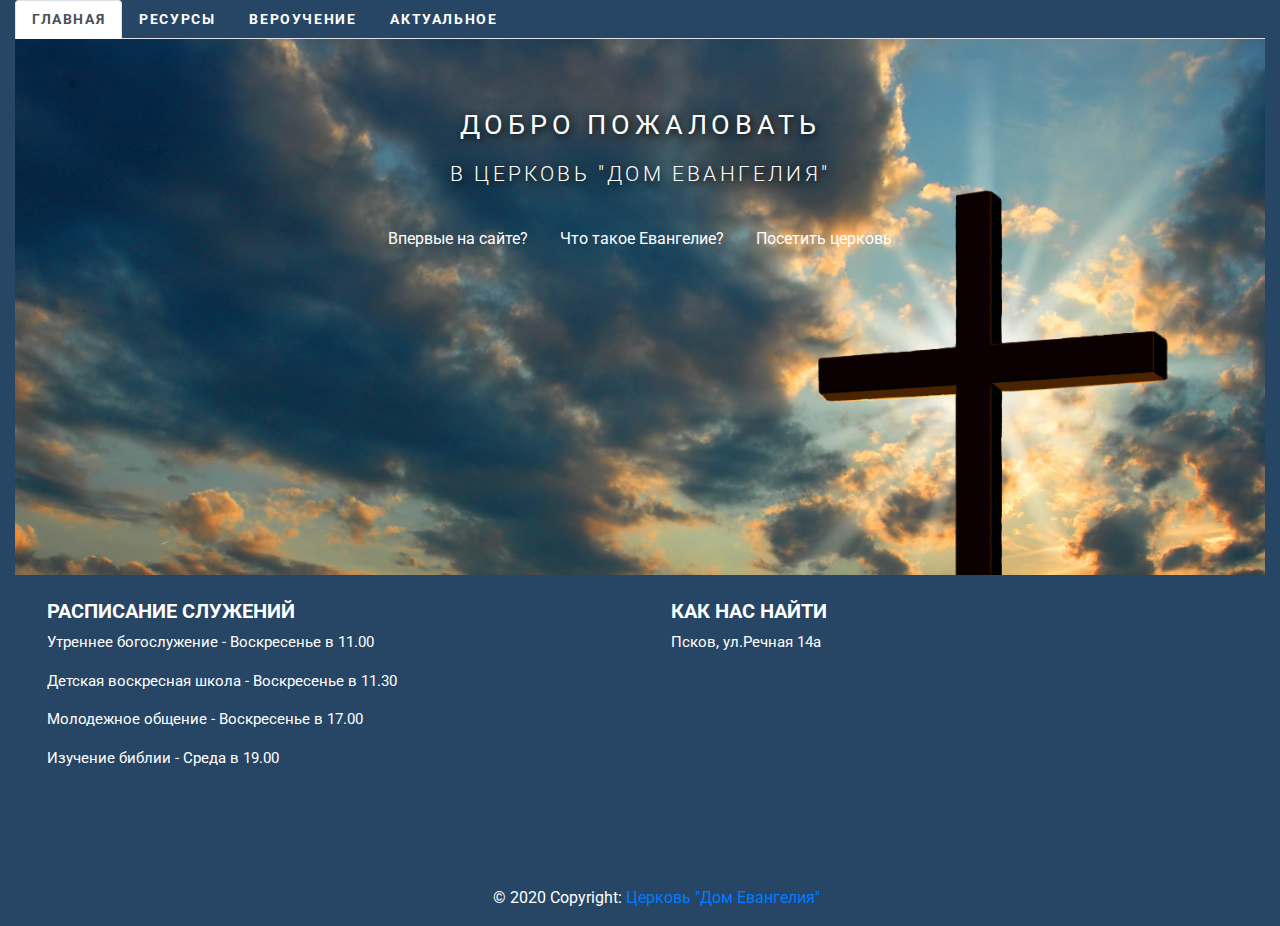
==== commit b58a2656: "order-fixed" ====
--- a/index.html
+++ b/index.html
@@ -10,200 +10,142 @@
     <script src="https://cdn.jsdelivr.net/npm/popper.js@1.16.0/dist/umd/popper.min.js" integrity="sha384-Q6E9RHvbIyZFJoft+2mJbHaEWldlvI9IOYy5n3zV9zzTtmI3UksdQRVvoxMfooAo" crossorigin="anonymous"></script>
     <script src="https://stackpath.bootstrapcdn.com/bootstrap/4.4.1/js/bootstrap.min.js" integrity="sha384-wfSDF2E50Y2D1uUdj0O3uMBJnjuUD4Ih7YwaYd1iqfktj0Uod8GCExl3Og8ifwB6" crossorigin="anonymous"></script>  
 
-<body 
-  <!--navigation-->
-    <!--<header>
-      <nav class="navbar navbar-expand-md navbar-dark bg-dark fixed-top">
-        <a class="navbar-brand" href="#">ДОМ ЕВАНГЕЛИЯ</a>
-        <button class="navbar-toggler" type="button" data-toggle="collapse" data-target="#navbarResponsive">
-          <span class="navbar-toggler-icon"></span>
-        </button>
+    
 
-        <div class="collapse navbar-collapse" id="navbarResponsive">
-          <ul class="navbar-nav ml-auto">
-            <li class="nav-item">
-              <a class="nav-link" href="#home">Главная</a>
-            </li>
-            <li class="nav-item">
-              <a class="nav-link" href="#sources">Ресурсы</a>
-            </li>
-            <li class="nav-item">
-              <a class="nav-link" href="#vision">Вероучение</a>
-            </li>
-            <li class="nav-item">
-              <a class="nav-link" href="#news">Новости</a>
-            </li>
-            <li class="nav-item">
-              <a class="nav-link" href="#contacts">Контакты</a>
-            </li>
-          </ul>
-          </div>
-        </div>
-      </nav>-->
-
-      <div class="container-fluid">
-        <ul class="nav nav-tabs" id="myTab" role="tablist">
-          <li class="nav-item">
-            <a class="nav-link active" id="home-tab" data-toggle="tab" href="#home" role="tab" aria-controls="home" aria-selected="true">Главная</a>
-          </li>
-          <li class="nav-item">
-            <a class="nav-link" id="source-tab" data-toggle="tab" href="#source" role="tab" aria-controls="source" aria-selected="false">Ресурсы</a>
-          </li>
-          <li class="nav-item">
-            <a class="nav-link" id="vision-tab" data-toggle="tab" href="#vision" role="tab" aria-controls="vision" aria-selected="false">Вероучение</a>
-          </li>
-          <li class="nav-item">
-            <a class="nav-link" id="contact-tab" data-toggle="tab" href="#news" role="tab" aria-controls="news" aria-selected="false">Актуальное</a>
-          </li>
-        </ul>
-    </div>
-
-    <!--start home section-->
-        <div class="tab-content" id="myTabContent">
-          <div class="tab-pane fade show active" id="home" role="tabpanel" aria-labelledby="home-tab">               
-            <div style="background: url(https://siboneycubancuisine.com/image/183758-full_59-hd-cross-wallpapers-on-wallpaperplay.jpg); background-repeat:no-repeat; background-size:cover" > 
+    <div class="container-fluid">
+      <ul class="nav nav-tabs" id="myTab" role="tablist">
+        <li class="nav-item">
+          <a class="nav-link active" id="home-tab" data-toggle="tab" href="#home" role="tab" aria-controls="home" aria-selected="true">Главная</a>
+        </li>
+        <li class="nav-item">
+          <a class="nav-link" id="source-tab" data-toggle="tab" href="#source" role="tab" aria-controls="source" aria-selected="false">Ресурсы</a>
+        </li>
+        <li class="nav-item">
+          <a class="nav-link" id="vision-tab" data-toggle="tab" href="#vision" role="tab" aria-controls="vision" aria-selected="false">Вероучение</a>
+        </li>
+        <li class="nav-item">
+          <a class="nav-link" id="contact-tab" data-toggle="tab" href="#news" role="tab" aria-controls="news" aria-selected="false">Актуальное</a>
+        </li>
+      </ul>
+      <div class="tab-content" id="myTabContent">
+        <div class="tab-pane fade show active" id="home" role="tabpanel" aria-labelledby="home-tab">               
+          <div style="background: url(https://siboneycubancuisine.com/image/183758-full_59-hd-cross-wallpapers-on-wallpaperplay.jpg); background-repeat:no-repeat; background-size:cover"> 
             <div class="caption text-center">
               <h1>Добро пожаловать</h1>
               <h2>в церковь "Дом евангелия"</h2><br>
 
-        <a class="btn btn-outline-light btn-md" href="#first-time">Впервые на сайте?</a>
-        <a class="btn btn-outline-light btn-md" href="#gospel">Что такое Евангелие?</a>
-        <a class="btn btn-outline-light btn-md" href="#visit-church">Посетить церковь</a>
-
-          <h3>Расписание служений</h3><br>
-          <p class="lead">
-          <h4>Утреннее богослужение</h4><h5>Воскресенье в 11.00</h5>
-          <h4>Детская воскресная школа</h4><h5>Воскресенье в 11.30</h5>
-          <h4>Молодежное общение</h4><h5>Воскресенье в 17.00</h5>
-          <h4>Изучение библии</h4><h5>Среда в 19.00</h5>
-          <h4>Домашние группы</h4><h5>???</h5>
-          </p>
-      </div>
-    </div>
-  </div>
-              <!--end home section-->
-
-
-              <!--start source section-->
-              
-              <!--end source section-->
-
-
-          <!--start vision section-->
-              <div class="tab-pane fade" id="vision" role="tabpanel" aria-labelledby="vision-tab">
-                <div style="background:url(https://storage.googleapis.com/webdesignledger.pub.network/LaT/edd/2016/02/colorful-bokeh-texture-24.jpg); background-size: cover">
-                  <section class="vision">
-                    <div class="text-black py-5">
-                      <h3 class="text-center ml-5">Во что мы верим?</h3>
-                      <br>
-                      <p>Сегодня популярно допускать мирное сосуществование противоречащих друг другу мнений. Зачастую не только в обществе, но и в голове одного человека. Конечно, каждый здравомыслящий человек понимает, что это абсурдно. Но многим, к сожалению, даже нравится присутствие некого легкого тумана в вопросах духовных. Это поддерживает статус мистического и необъяснимого.</p>
-                    <p>Иронично, но мы совершенно непримиримы с подобной двусмысленностью в мире физическом. Абсолютно каждому понятно, что если одновременно горят зеленый и красный сигналы светофора, значит он вышел из строя. И никто, голосуя за кандидата в президенты, не ставит галочку напротив двух разных людей.</p>
-                    <p>Поэтому странно наблюдать подобную неразбериху и плюрализм в мире духовном. В чрезвычайных по значимости вопросах о душе, смысле жизни, существовании после смерти, вечном наказании и вечном блаженстве люди предпочитают оставаться поразительно халатными и неконкретными... И это тем более опасно, что мир духовный, как было точно подмечено, не так уж и прост для осмысления, а значит требует особого внимания, осторожности и старательности в исследовании. Ведь в противном случае наша неточность или небрежность в подходе к этим вопросам может стоить нам очень и очень многого, нам и нашим детям... А это куда страшнее, чем одеться не по погоде.</p>
-                      <p>Ибо какая польза человеку, если он приобретет весь мир, а душе своей повредит? Или какой выкуп даст человек за душу свою? (Ев. от Марка 8:36-37)</p>
-                    Библия предлагает человеку ясное и законченное мировоззрение, ключевые аспекты которого можно выразить следующим образом:
-                    <h4>О Библии</h4>
-                          <p>Мы верим, что Библия была вдохновлена Богом и представляет собой единственное откровение человеческому роду. В своём оригинале она является безошибочным и непогрешимым Божьим словом. Именно поэтому Священное Писание должно быть единственным источником богопознания (2Тим 3:16; Исх 19:9; Гал 1:11-12; 1Кор 2:13).</p>
-                           <p>Мы верим также, что Библия является единственным неизменяемым и непогрешимым правилом и мерилом нашей веры и поведения. Ответственность каждого человека – тщательно исследовать и применять Писание в практических обстоятельствах жизни: прежде всего для того, чтобы найти Бога и примириться с Ним, и, обретя рождение свыше, поклоняться Ему и исполнять Его волю.</p>
-                  <h4>О Боге</h4>
-                        <p>Мы верим, что есть только один живой, истинный и вечный Бог (Втор 6:4; также 1Кор 8; 4:6; 1Тим 2:5), совершенный в Своих атрибутах, единый в сущности и существующий в трех Личностях – Отец, Сын и Дух Святой, каждая из которых равно заслуживает поклонения и послушания. Он − создатель всего видимого и невидимого (Быт 1:1-31; Еф 3:9). Божья Личность является истинным и чистым объектом, заслуживающим подлинного поклонения. Все в мире существует ради Его славы (Еф 1:11),
-Будучи совершенным, Бог ненавидит грех (Авв 1:13; Ин 8:38-47). Он не умаляет ответственности за грех всех мыслящих существ (1Петр 1:17).</p>
-                  <h4>О человеке</h4>
-                     <p>Мы верим, что человек был сотворен Богом по Его образу и подобию. Он был сотворен свободным от греха, обладающим интеллектом, волей и моральной ответственностью перед Богом (Быт 2:7, 15-25; Иак 3:9). Предназначением и целью сотворения человека было прославлять Бога, наслаждаться общением с Ним и владычествовать над творением (Быт 1:26-28; Ис 43:7; Кол 1:16; Откр 4:11).</p>
-                     <p>Однако грех непослушания Адама Богу стал восстанием против Его абсолютного авторитета. Поддавшись искушению в попытке стать богом (Быт 3:4-5), человек отказался от господства Создателя. Именно это и является сутью вины первородного греха. Войдя в конфликт со святостью Божьей, человек вызвал на себя Божий гнев. Мы видим его действие в осуществелнии Божьего обещания о том, что каждый человек должен умереть (Быт 2:17; Еф 2:1; Рим 8:6; Рим 6:23; Кол 2:13), за чем последует Божий суд и наказание всех грешников, не поверивших по истине в Господа Иисуса Христа, вечным мучением в аду.</p>
-                     <p>Кроме того, согрешив, человек сделался навсегда рабом сатаны, неспособным избирать что-либо угодное Богу (Рим 3:9-23). Так как все люди произошли от семени Адама, то и они причастны падшему и совершенно поврежденному естеству своего праотца (Рим 5:12-18; Пс 50:7). Поэтому Писание справедливо называет человека "чадом гнева" (Еф 2:3), совершенно не способным и не расположенным ни к чему доброму (Рим 8:7; Иер 17:9; Мр 7:21-22; Рим 3:10-18).</p>
-                  <h4>О спасении</h4>
-                     <p>Мы верим, что Бог по Своей великой любви к человечеству не истребил его еще в Эдеме, но начал кропотливый и сложный план искупления. Кульминацией этой операции стало воплощение Божьего Сына, Второй Личности Божественной Троицы, Иисуса Христа. Став человеком (Фил 2:5-8; Кол 2:9), Он добровольно отказался пользоваться Своими Божественными привилегиями, но нисколько не утратил Божественной сущности. Христос соединяет в Себе все качества, присущие человеку (кроме греховности) и все качества, присущие Богу (Мих 5:2; Ин 5:23; Кол 2:9). Целью Его воплощения было открыть людям каков Бог, как Он относится к людям и чего желает от них, как Своих творений. Кроме того, Божий Сын пришел для освобождения человека от рабства греха, в котором тот находится с момента грехопадения (Пс 2:7-9; Ис 9:6; Ин 1:29; Фил 2:9-11; Евр 7:25-26; 1Петр 1:18-19). Христос пошел на этот шаг добровольно, из любви к нам (которая не основана на наших добрых делах и благой сущности, ее источником является исключительно Божье любящее сердце).</p>
-                     <p>Мы верим, что Иисус Христос прожил праведную жизнь и умер на кресте. Именно на Голгофе его святая жизнь была отдана грешнику, а наши грехи были возложены на Него. Умерев за наш грех, Он понес святое возмездие Божьего гнева. На основании смерти Иисуса Христа грешник, уверовавший в Него как в истинного Бога, Спасителя и Господина, освобождается от вины в своих грехах, власти сатаны и грядущего суда. На основании праведной жизни Христа, отданной грешнику, он объявляется Богом праведным и входит в семью Божью как сын (Рим 3:25; 5:8-9; 2Кор 5:14-15; 1Петр 2:24; 3:18).</p>
-                     <p>Мы верим в буквальное телесное воскресение Иисуса Христа (1 Кор 15,4). Им была подтверждена Его божественность. Факт воскресения также доказал, что Бог Отец принял искупительную жертву, принесенную Сыном на кресте. Кроме того, телесное воскресение Иисуса Христа является для всех верующих гарантией будущего воскресения для вечной славной жизни в присутствии Бога (Ин 5:26-29; 14:19; Рим 1:4; 4:25; 6:5-10; 1Кор 15:20, 23).</p>
-                     <p>Иисус Христос вознесся на Небо и сейчас находится по правую руку Отца, будучи нашим Ходатаем, Заступником и Искупителем (Мф 28:6; Лк 24:38-39; Деян 2:30-31; Рим 4:25; 8:34; Евр 7:25; 9:14; 1Ин 2:1; Ин 10:15; Рим 3:24-25; 5:8; 1Петр 2:24). Однажды посредством восхищения во мгновение ока Он заберет Свою Церковь от земли, после чего снова вернется во славе, чтобы установить Тысячелетнее Царство на земле (Деян 1:9-11; 1Фес 4:13-18; Откр 20).</p>
-                     <p>Кроме того, Писание учит, что посредством Иисуса Христа Бог Отец будет судить все человечество (Ин 5:22-23). Этот суд будет справедливым, потому что Христос был истинным человеком и Богом одновременно. Всякий, кто отверг Его и не уверовал в Него как в Бога, Господа и личного Спасителя, будет осужден на вечные муки (Мф 25:14-46; Деян 17:30-31).</p>
-                     <p>Таким образом, спасение исходит исключительно от Бога, незаслуженно, на основании святой жизни, заместительной смерти, воскресения и вознесения Иисуса Христа. Человек не может заслужить спасение делами или каким-то другим способом, кроме веры в Иисуса Христа и покаяния перед Ним (Ин 1:12; Еф 1:7; 2:8-10; 1Петр 1:18-19). Однако, Господь прощает грехи всех, кто приходит к Нему через Его Сына, какой бы тяжести они ни были (Ин 1:12; Рим 8:15; Гал 4:5; Евр 12:5-9). Нет такой степени порочности человека, которые бы не могла покрыть абсолютная святость Божьего Сына. Нет такого греха, от власти которого не мог бы освободить Христос истинного верующего в Него и Его слово. Нет такой безнадежной ситуации, которая бы представлялась невозможной для всемогущего Бога, в силе которого разрешить проблему и дать человеку истинный смысл жизни и счастье.</p>
-                     <p>Когда кающийся грешник, при действии Духа Святого через слышание Слова Божьего (Ин 5:24), верою принимает Иисуса Христа как своего Господа и Спасителя, происходит изменение его духовной природы. Он рождается свыше. В его душе поселяется Третья Личность Божества − Святой Дух. Это событие не стяжается посредством каких-либо ритуалов или ограничений, но имеет мгновенное и бесповоротное действие.</p>
-                <h4>О христианской жизни</h4>
-                     <p>Истинное рождение свыше подтверждается соответствующими плодами покаяния и библейским отношением к жизни и практическим делам. Дела рождённого свыше человека, сделанные в послушании Божьей воле, являются подтверждением рождения свыше, а не его причиной (1Кор 6:19-20; Еф 2:10). Они проявляются настолько, насколько верующий практически послушен поселившемуся в нем Святому Духу, чьи желания абсолютно полностью совпадают с записанным Им Божьим Словом, Библией (Еф 5:17-21; Фил 2:12; Кол 3:16; 2Петр 1:4-10). Каждый рожденный свыше человек призван исполнятся Святым Духом, т. е. подчинять все сферы своей жизни Его присутствию и водительству (Ин 16:13; Рим 8:9; Еф 5:18; 2Петр 1:19-21; 1Ин 2:20, 27). Святой Дух обитает в верующих и является гарантией их искупления. Он освящает (отделяет их жизнь от греха), учит, наделяет силой для служения Богу и людям, побуждает проповедовать Благую весть, посредством которой человек был спасен (Еф 1:13-14; Рим 8:9; 2Кор 3:6; Еф 1:13).</p>
-                     <p>Водное крещение – это демонстрация веры в распятого, погребенного и воскресшего Иисуса Христа. Его заповедал Сам Иисус Христос как внешний знак посвящения человека Богу и открытое свидетельство миру и верующим о своей вере в Господа Иисуса Христа (Деян 2:41-42). В связи с тем, что крещение является демонстрацией личной веры крещаемого, его принимают в сознательном возрасте через полное погружение, что демонстрирует союз со Христом в смерти для греха и воскресении для новой жизни в послушании Богу (Рим 6:1-11). Крещение не является причиной или гарантией спасения, но внешним свидетельством о произошедшей внутри перемены природы грешника. Без рождения свыше крещение человека лишено всякого смысла.</p>
-                <h4>О жизни вечной</h4>
-                      <p>Физическая смерть – это момент, когда душа человека разделяется с его телом. Душа человека бессмертна. Души умерших пребывают в полном сознании (Откр 6:9-11). Мы верим в телесное воскресение всех, верующих и неверующих. Верующие воскреснут для вечной жизни со Христом (Ин 6:39; Рим 8:10-11, 19-23; 2Кор 4:14), а неверующие – для суда и вечного наказания (Дан 12:2; Ин 5:29; Откр 20:13-15; Мф 25:41-46; 2Фес 1:7-9). Бог говорит, что спасение возможно только при земной жизни людей. После смерти у человека нет возможности изменить своё отношение к Создателю или место своего вечного пребывания (Лк 16:26). Вот почему жизнь человека является драгоценным даром Бога. Мы не имеем никакого представления о том, как много Господь суверенно разрешил прожить каждому из нас, поэтому вслед за апостолом свидетельствуем вам:"Вот, теперь время благоприятное, вот, теперь день спасения" (2Кор 6:2).</p>
-                      <p>Мы от всей души желаем вам отнестись со всей серьезностью к предупреждению, сказанному Самим Христом в притче о человеке, который достиг в своей жизни всего. В его мыслях было: "...сломаю житницы мои и построю бόльшие, и соберу туда весь хлеб мой и все добро мое, и скажу душе моей: душа! много добра лежит у тебя на многие годы: покойся, ешь, пей, веселись. Но Бог сказал ему: безумный! в сию ночь душу твою возьмут у тебя; кому же достанется то, что ты заготовил? Так [бывает с тем], кто собирает сокровища для себя, а не в Бога богатеет" (Лк.12:18-21).</p>
-
+              <ul class="nav nav-pills mb-3" id="pills-tab" role="tablist">
+                <li class="nav-item">
+                  <a class="nav-link" id="pills-first-tab" data-toggle="pill" href="#first" role="tab" aria-controls="pills-home" aria-selected="true">Впервые на сайте?</a>
+                </li>
+                <li class="nav-item">
+                  <a class="nav-link" id="pills-gospel-tab" data-toggle="pill" href="#gospel" role="tab" aria-controls="pills-profile" aria-selected="false">Что такое Евангелие?</a>
+                </li>
+                <li class="nav-item">
+                  <a class="nav-link" id="pills-visit-tab" data-toggle="pill" href="#visit" role="tab" aria-controls="pills-contact" aria-selected="false">Посетить церковь</a>
+                </li>
+              </ul>
+              <div class="tab-content" id="pills-tabContent">
+                <div class="tab-pane fade" id="first" role="tabpanel" aria-labelledby="pills-first-tab">
+                  <h3>Впервые на сайте?Добро пожаловать!</h3>
+                    <p>Мы искренне рады вашему посещению. И это не просто слова. Вот, почему.</p>
+                    <p>Будучи церковью, серьезно относящейся к Библии, мы находим в ней, что церковь Иисуса Христа имеет две задачи на земле: рассказывать о спасении людям, не имеющим мира с Богом, и помогать верующим жить Иисусом Христом и подражением Ему. К какой бы категории вы не относили себя, мы здесь для того, чтобы быть для вас практической помощью в достижении этих двух целей.</p>
+                    <p>Возможно, вы далеки от мыслей о Боге, и все, чем сейчас занят ваш ум, это то, как наладить ваши отношения с близкими, где найти работу или как вылезти из долгов. Не спешите закрывать окно браузера. Все эти вопросы имеют непосредственную связь с тем, для чего существует церковь в мире.</p>
+                    <p>Будучи автором этого мира, Бог имеет самые точные ответы на каждый из ваших вопросов. Каждый год служители нашей церкви имеют несколько тысячь встреч с людьми, ломающими голову над разными жизненными ситуациями, не понимая, что Бог направляет каждую мелочь в их жизни, чтобы привести к Себе.</p>
+                    <p>Возможно вы многое знаете и многое испробовали. Возможно, вы способны рассказать о религии лучше, чем любой проповедник. Мы приглашаем вас попробовать только одно: серьезно прислушайтесь к тому, что говорит Бог на страницах Библии, честно смотря на себя. Со своей стороны мы сделаем все, что в наших силах, чтобы предоставить для вас самые лучшие ресурсы. И мы верим, что Божье слово откроет для вас смысл жизни, вернет радость, уверенность и научит верно поступать в каждой ситуаци.</p>
+                
+                    <h3>Расписание служений</h3>
+                    <br>
+                    <p class="lead">
+                      <h4>Утреннее богослужение</h4><h5>Воскресенье в 11.00</h5>
+                      <h4>Детская воскресная школа</h4><h5>Воскресенье в 11.30</h5>
+                      <h4>Молодежное общение</h4><h5>Воскресенье в 17.00</h5>
+                      <h4>Изучение библии</h4><h5>Среда в 19.00</h5>
+                      <h4>Домашние группы</h4><h5>???</h5>
+                    </p>
                 </div>
-                  </section>
-                </div>
-              </div>
-<!--end vision section-->
-
-
-             <!-- <div class="tab-pane fade" id="contact" role="tabpanel" aria-labelledby="contact-tab">
-
-                <section class="contacts">
-                  <div class="container-fluid ">
-                    <div class="row">
-
-                      <div class="col-md-6">
-                        <h3 class="text-center mt-5 ml-5">Адрес</h3>
-                        <p class="text-center mt-5 ml-4">Псков, ул.Речная 14а</p>
-                        <iframe src="https://www.google.com/maps/embed?pb=!1m18!1m12!1m3!1d2125.378152081589!2d28.36917111579904!3d57.81190208115387!2m3!1f0!2f0!3f0!3m2!1i1024!2i768!4f13.1!3m3!1m2!1s0x46c0193e2e0b5f9f%3A0x1f5b568ed91a0ad2!2z0KDQtdGH0L3QsNGPINGD0LsuLCAxNNCQLCDQn9GB0LrQvtCyLCDQn9GB0LrQvtCy0YHQutCw0Y8g0L7QsdC7Liwg0KDQvtGB0YHQuNGPLCAxODAwMDQ!5e0!3m2!1sru!2spl!4v1578329899900!5m2!1sru!2spl" width="400" height="300" frameborder="0" style="border:0;" allowfullscreen=""></iframe>
-                        <br><img src="https://sun9-48.userapi.com/c857416/v857416755/145af5/yu8XUsfp5Ic.jpg" width="400" height="300">
-                      </div>
-                    
-
-                      <div class="col-md-6">
-                        
-                            <h3 class="text-center mt-5 ml-5">Контакты</h3>
-                            <h4 class="text-center mt-5 ml-5">Пастор церкви</h4>
-                            <p class="text-center mt-5 ml-4">Вячеслав Викторович Овчинников +792 121 06902 + EMAIL
-                           </p>
-                           <h4 class="text-center mt-5 ml-4">Молодежный лидер</h4>
-                           <p class="text-center mt-5 ml-4">ИМЯ И ТЕЛЕФОН</p>
-                      </div>
-                    </div>
-
-                  </div>
-                 
-                </section> 
-               </div>-->
+                <div class="tab-pane fade" id="gospel" role="tabpanel" aria-labelledby="pills-profile-tab">...</div>
+                <div class="tab-pane fade" id="visit" role="tabpanel" aria-labelledby="pills-contact-tab">...</div>
               </div>
             </div>
-            
+          </div>
+        </div>
+        <div class="tab-pane fade" id="vision" role="tabpanel" aria-labelledby="vision-tab">
+          <div style="background:url(https://storage.googleapis.com/webdesignledger.pub.network/LaT/edd/2016/02/colorful-bokeh-texture-24.jpg); background-size: cover">
+            <section class="vision">
+              <div class="text-black py-5">
+                <h3 class="text-center ml-5">Во что мы верим?</h3>
+                <br>
+                <p class="introduction">Сегодня популярно допускать мирное сосуществование противоречащих друг другу мнений. Зачастую не только в обществе, но и в голове одного человека. Конечно, каждый здравомыслящий человек понимает, что это абсурдно. Но многим, к сожалению, даже нравится присутствие некого легкого тумана в вопросах духовных. Это поддерживает статус мистического и необъяснимого.</p>
+              <p>Иронично, но мы совершенно непримиримы с подобной двусмысленностью в мире физическом. Абсолютно каждому понятно, что если одновременно горят зеленый и красный сигналы светофора, значит он вышел из строя. И никто, голосуя за кандидата в президенты, не ставит галочку напротив двух разных людей.</p>
+              <p>Поэтому странно наблюдать подобную неразбериху и плюрализм в мире духовном. В чрезвычайных по значимости вопросах о душе, смысле жизни, существовании после смерти, вечном наказании и вечном блаженстве люди предпочитают оставаться поразительно халатными и неконкретными... И это тем более опасно, что мир духовный, как было точно подмечено, не так уж и прост для осмысления, а значит требует особого внимания, осторожности и старательности в исследовании. Ведь в противном случае наша неточность или небрежность в подходе к этим вопросам может стоить нам очень и очень многого, нам и нашим детям... А это куда страшнее, чем одеться не по погоде.</p>
+                <p>Ибо какая польза человеку, если он приобретет весь мир, а душе своей повредит? Или какой выкуп даст человек за душу свою? (Ев. от Марка 8:36-37)</p>
+              Библия предлагает человеку ясное и законченное мировоззрение, ключевые аспекты которого можно выразить следующим образом:
+              <h4>О Библии</h4>
+                    <p>Мы верим, что Библия была вдохновлена Богом и представляет собой единственное откровение человеческому роду. В своём оригинале она является безошибочным и непогрешимым Божьим словом. Именно поэтому Священное Писание должно быть единственным источником богопознания (2Тим 3:16; Исх 19:9; Гал 1:11-12; 1Кор 2:13).</p>
+                      <p>Мы верим также, что Библия является единственным неизменяемым и непогрешимым правилом и мерилом нашей веры и поведения. Ответственность каждого человека – тщательно исследовать и применять Писание в практических обстоятельствах жизни: прежде всего для того, чтобы найти Бога и примириться с Ним, и, обретя рождение свыше, поклоняться Ему и исполнять Его волю.</p>
+            <h4>О Боге</h4>
+                  <p>Мы верим, что есть только один живой, истинный и вечный Бог (Втор 6:4; также 1Кор 8; 4:6; 1Тим 2:5), совершенный в Своих атрибутах, единый в сущности и существующий в трех Личностях – Отец, Сын и Дух Святой, каждая из которых равно заслуживает поклонения и послушания. Он − создатель всего видимого и невидимого (Быт 1:1-31; Еф 3:9). Божья Личность является истинным и чистым объектом, заслуживающим подлинного поклонения. Все в мире существует ради Его славы (Еф 1:11),
+Будучи совершенным, Бог ненавидит грех (Авв 1:13; Ин 8:38-47). Он не умаляет ответственности за грех всех мыслящих существ (1Петр 1:17).</p>
+            <h4>О человеке</h4>
+                <p>Мы верим, что человек был сотворен Богом по Его образу и подобию. Он был сотворен свободным от греха, обладающим интеллектом, волей и моральной ответственностью перед Богом (Быт 2:7, 15-25; Иак 3:9). Предназначением и целью сотворения человека было прославлять Бога, наслаждаться общением с Ним и владычествовать над творением (Быт 1:26-28; Ис 43:7; Кол 1:16; Откр 4:11).</p>
+                <p>Однако грех непослушания Адама Богу стал восстанием против Его абсолютного авторитета. Поддавшись искушению в попытке стать богом (Быт 3:4-5), человек отказался от господства Создателя. Именно это и является сутью вины первородного греха. Войдя в конфликт со святостью Божьей, человек вызвал на себя Божий гнев. Мы видим его действие в осуществелнии Божьего обещания о том, что каждый человек должен умереть (Быт 2:17; Еф 2:1; Рим 8:6; Рим 6:23; Кол 2:13), за чем последует Божий суд и наказание всех грешников, не поверивших по истине в Господа Иисуса Христа, вечным мучением в аду.</p>
+                <p>Кроме того, согрешив, человек сделался навсегда рабом сатаны, неспособным избирать что-либо угодное Богу (Рим 3:9-23). Так как все люди произошли от семени Адама, то и они причастны падшему и совершенно поврежденному естеству своего праотца (Рим 5:12-18; Пс 50:7). Поэтому Писание справедливо называет человека "чадом гнева" (Еф 2:3), совершенно не способным и не расположенным ни к чему доброму (Рим 8:7; Иер 17:9; Мр 7:21-22; Рим 3:10-18).</p>
+            <h4>О спасении</h4>
+                <p>Мы верим, что Бог по Своей великой любви к человечеству не истребил его еще в Эдеме, но начал кропотливый и сложный план искупления. Кульминацией этой операции стало воплощение Божьего Сына, Второй Личности Божественной Троицы, Иисуса Христа. Став человеком (Фил 2:5-8; Кол 2:9), Он добровольно отказался пользоваться Своими Божественными привилегиями, но нисколько не утратил Божественной сущности. Христос соединяет в Себе все качества, присущие человеку (кроме греховности) и все качества, присущие Богу (Мих 5:2; Ин 5:23; Кол 2:9). Целью Его воплощения было открыть людям каков Бог, как Он относится к людям и чего желает от них, как Своих творений. Кроме того, Божий Сын пришел для освобождения человека от рабства греха, в котором тот находится с момента грехопадения (Пс 2:7-9; Ис 9:6; Ин 1:29; Фил 2:9-11; Евр 7:25-26; 1Петр 1:18-19). Христос пошел на этот шаг добровольно, из любви к нам (которая не основана на наших добрых делах и благой сущности, ее источником является исключительно Божье любящее сердце).</p>
+                <p>Мы верим, что Иисус Христос прожил праведную жизнь и умер на кресте. Именно на Голгофе его святая жизнь была отдана грешнику, а наши грехи были возложены на Него. Умерев за наш грех, Он понес святое возмездие Божьего гнева. На основании смерти Иисуса Христа грешник, уверовавший в Него как в истинного Бога, Спасителя и Господина, освобождается от вины в своих грехах, власти сатаны и грядущего суда. На основании праведной жизни Христа, отданной грешнику, он объявляется Богом праведным и входит в семью Божью как сын (Рим 3:25; 5:8-9; 2Кор 5:14-15; 1Петр 2:24; 3:18).</p>
+                <p>Мы верим в буквальное телесное воскресение Иисуса Христа (1 Кор 15,4). Им была подтверждена Его божественность. Факт воскресения также доказал, что Бог Отец принял искупительную жертву, принесенную Сыном на кресте. Кроме того, телесное воскресение Иисуса Христа является для всех верующих гарантией будущего воскресения для вечной славной жизни в присутствии Бога (Ин 5:26-29; 14:19; Рим 1:4; 4:25; 6:5-10; 1Кор 15:20, 23).</p>
+                <p>Иисус Христос вознесся на Небо и сейчас находится по правую руку Отца, будучи нашим Ходатаем, Заступником и Искупителем (Мф 28:6; Лк 24:38-39; Деян 2:30-31; Рим 4:25; 8:34; Евр 7:25; 9:14; 1Ин 2:1; Ин 10:15; Рим 3:24-25; 5:8; 1Петр 2:24). Однажды посредством восхищения во мгновение ока Он заберет Свою Церковь от земли, после чего снова вернется во славе, чтобы установить Тысячелетнее Царство на земле (Деян 1:9-11; 1Фес 4:13-18; Откр 20).</p>
+                <p>Кроме того, Писание учит, что посредством Иисуса Христа Бог Отец будет судить все человечество (Ин 5:22-23). Этот суд будет справедливым, потому что Христос был истинным человеком и Богом одновременно. Всякий, кто отверг Его и не уверовал в Него как в Бога, Господа и личного Спасителя, будет осужден на вечные муки (Мф 25:14-46; Деян 17:30-31).</p>
+                <p>Таким образом, спасение исходит исключительно от Бога, незаслуженно, на основании святой жизни, заместительной смерти, воскресения и вознесения Иисуса Христа. Человек не может заслужить спасение делами или каким-то другим способом, кроме веры в Иисуса Христа и покаяния перед Ним (Ин 1:12; Еф 1:7; 2:8-10; 1Петр 1:18-19). Однако, Господь прощает грехи всех, кто приходит к Нему через Его Сына, какой бы тяжести они ни были (Ин 1:12; Рим 8:15; Гал 4:5; Евр 12:5-9). Нет такой степени порочности человека, которые бы не могла покрыть абсолютная святость Божьего Сына. Нет такого греха, от власти которого не мог бы освободить Христос истинного верующего в Него и Его слово. Нет такой безнадежной ситуации, которая бы представлялась невозможной для всемогущего Бога, в силе которого разрешить проблему и дать человеку истинный смысл жизни и счастье.</p>
+                <p>Когда кающийся грешник, при действии Духа Святого через слышание Слова Божьего (Ин 5:24), верою принимает Иисуса Христа как своего Господа и Спасителя, происходит изменение его духовной природы. Он рождается свыше. В его душе поселяется Третья Личность Божества − Святой Дух. Это событие не стяжается посредством каких-либо ритуалов или ограничений, но имеет мгновенное и бесповоротное действие.</p>
+          <h4>О христианской жизни</h4>
+                <p>Истинное рождение свыше подтверждается соответствующими плодами покаяния и библейским отношением к жизни и практическим делам. Дела рождённого свыше человека, сделанные в послушании Божьей воле, являются подтверждением рождения свыше, а не его причиной (1Кор 6:19-20; Еф 2:10). Они проявляются настолько, насколько верующий практически послушен поселившемуся в нем Святому Духу, чьи желания абсолютно полностью совпадают с записанным Им Божьим Словом, Библией (Еф 5:17-21; Фил 2:12; Кол 3:16; 2Петр 1:4-10). Каждый рожденный свыше человек призван исполнятся Святым Духом, т. е. подчинять все сферы своей жизни Его присутствию и водительству (Ин 16:13; Рим 8:9; Еф 5:18; 2Петр 1:19-21; 1Ин 2:20, 27). Святой Дух обитает в верующих и является гарантией их искупления. Он освящает (отделяет их жизнь от греха), учит, наделяет силой для служения Богу и людям, побуждает проповедовать Благую весть, посредством которой человек был спасен (Еф 1:13-14; Рим 8:9; 2Кор 3:6; Еф 1:13).</p>
+                <p>Водное крещение – это демонстрация веры в распятого, погребенного и воскресшего Иисуса Христа. Его заповедал Сам Иисус Христос как внешний знак посвящения человека Богу и открытое свидетельство миру и верующим о своей вере в Господа Иисуса Христа (Деян 2:41-42). В связи с тем, что крещение является демонстрацией личной веры крещаемого, его принимают в сознательном возрасте через полное погружение, что демонстрирует союз со Христом в смерти для греха и воскресении для новой жизни в послушании Богу (Рим 6:1-11). Крещение не является причиной или гарантией спасения, но внешним свидетельством о произошедшей внутри перемены природы грешника. Без рождения свыше крещение человека лишено всякого смысла.</p>
+          <h4>О жизни вечной</h4>
+                <p>Физическая смерть – это момент, когда душа человека разделяется с его телом. Душа человека бессмертна. Души умерших пребывают в полном сознании (Откр 6:9-11). Мы верим в телесное воскресение всех, верующих и неверующих. Верующие воскреснут для вечной жизни со Христом (Ин 6:39; Рим 8:10-11, 19-23; 2Кор 4:14), а неверующие – для суда и вечного наказания (Дан 12:2; Ин 5:29; Откр 20:13-15; Мф 25:41-46; 2Фес 1:7-9). Бог говорит, что спасение возможно только при земной жизни людей. После смерти у человека нет возможности изменить своё отношение к Создателю или место своего вечного пребывания (Лк 16:26). Вот почему жизнь человека является драгоценным даром Бога. Мы не имеем никакого представления о том, как много Господь суверенно разрешил прожить каждому из нас, поэтому вслед за апостолом свидетельствуем вам:"Вот, теперь время благоприятное, вот, теперь день спасения" (2Кор 6:2).</p>
+                <p>Мы от всей души желаем вам отнестись со всей серьезностью к предупреждению, сказанному Самим Христом в притче о человеке, который достиг в своей жизни всего. В его мыслях было: "...сломаю житницы мои и построю бόльшие, и соберу туда весь хлеб мой и все добро мое, и скажу душе моей: душа! много добра лежит у тебя на многие годы: покойся, ешь, пей, веселись. Но Бог сказал ему: безумный! в сию ночь душу твою возьмут у тебя; кому же достанется то, что ты заготовил? Так [бывает с тем], кто собирает сокровища для себя, а не в Бога богатеет" (Лк.12:18-21).</p>
 
-      </nav>
+          </div>
+            </section>
+          </div>
+        </div>
       </div>
     </div>
 
     
 
 <!-- Footer -->
-<footer class="page-footer font-small teal pt-4">
+    <footer class="page-footer font-small teal pt-4">
 
-  <!-- Footer Text -->
-  <div class="container-fluid text-center text-md-left">
-    <div class="row">
-      <div class="col-md-6 mt-md-0 mt-3">
-        <h5 class="text-uppercase font-weight-bold">Расписание служений</h5>
-        <p>Утреннее богослужение - Воскресенье в 11.00</p>
-        <p>Детская воскресная школа - Воскресенье в 11.30</p>
-        <p>Молодежное общение - Воскресенье в 17.00</p>
-        <p>Изучение библии - Среда в 19.00</p>  
+      <!-- Footer Text -->
+      <div class="container-fluid text-center text-md-left">
+        <div class="row">
+          <div class="col-md-6 mt-md-0 mt-3">
+            <h5 class="text-uppercase font-weight-bold">Расписание служений</h5>
+            <p>Утреннее богослужение - Воскресенье в 11.00</p>
+            <p>Детская воскресная школа - Воскресенье в 11.30</p>
+            <p>Молодежное общение - Воскресенье в 17.00</p>
+            <p>Изучение библии - Среда в 19.00</p>  
 
+          </div>
+          <hr class="clearfix w-100 d-md-none pb-3">
+
+          <div class="col-md-6 mb-md-0 mb-3">
+
+            <!-- Content -->
+            <h5 class="text-uppercase font-weight-bold">Как нас найти</h5>
+            <p>Псков, ул.Речная 14а</p>
+              <iframe src="https://www.google.com/maps/embed?pb=!1m18!1m12!1m3!1d2125.378152081589!2d28.36917111579904!3d57.81190208115387!2m3!1f0!2f0!3f0!3m2!1i1024!2i768!4f13.1!3m3!1m2!1s0x46c0193e2e0b5f9f%3A0x1f5b568ed91a0ad2!2z0KDQtdGH0L3QsNGPINGD0LsuLCAxNNCQLCDQn9GB0LrQvtCyLCDQn9GB0LrQvtCy0YHQutCw0Y8g0L7QsdC7Liwg0KDQvtGB0YHQuNGPLCAxODAwMDQ!5e0!3m2!1sru!2spl!4v1578329899900!5m2!1sru!2spl" width="300" height="200" frameborder="0" style="border:0;" allowfullscreen=""></iframe>
+          </div>
+        </div>
       </div>
-      <hr class="clearfix w-100 d-md-none pb-3">
-
-      <div class="col-md-6 mb-md-0 mb-3">
-
-        <!-- Content -->
-        <h5 class="text-uppercase font-weight-bold">Как нас найти</h5>
-        <p>Псков, ул.Речная 14а</p>
-          <iframe src="https://www.google.com/maps/embed?pb=!1m18!1m12!1m3!1d2125.378152081589!2d28.36917111579904!3d57.81190208115387!2m3!1f0!2f0!3f0!3m2!1i1024!2i768!4f13.1!3m3!1m2!1s0x46c0193e2e0b5f9f%3A0x1f5b568ed91a0ad2!2z0KDQtdGH0L3QsNGPINGD0LsuLCAxNNCQLCDQn9GB0LrQvtCyLCDQn9GB0LrQvtCy0YHQutCw0Y8g0L7QsdC7Liwg0KDQvtGB0YHQuNGPLCAxODAwMDQ!5e0!3m2!1sru!2spl!4v1578329899900!5m2!1sru!2spl" width="300" height="200" frameborder="0" style="border:0;" allowfullscreen=""></iframe>
+      <!-- Copyright -->
+      <div class="footer-copyright text-center py-3">© 2020 Copyright:
+        <a href="https://mdbootstrap.com/education/bootstrap/">Церковь "Дом Евангелия"</a>
       </div>
-    </div>
-  </div>
-  <!-- Copyright -->
-  <div class="footer-copyright text-center py-3">© 2020 Copyright:
-    <a href="https://mdbootstrap.com/education/bootstrap/">Церковь "Дом Евангелия"</a>
-  </div>
-  <!-- Copyright -->
-
-</footer>
-    </header>
+      <!-- Copyright -->
+    </footer>
+  </header>
   </body>
 </html>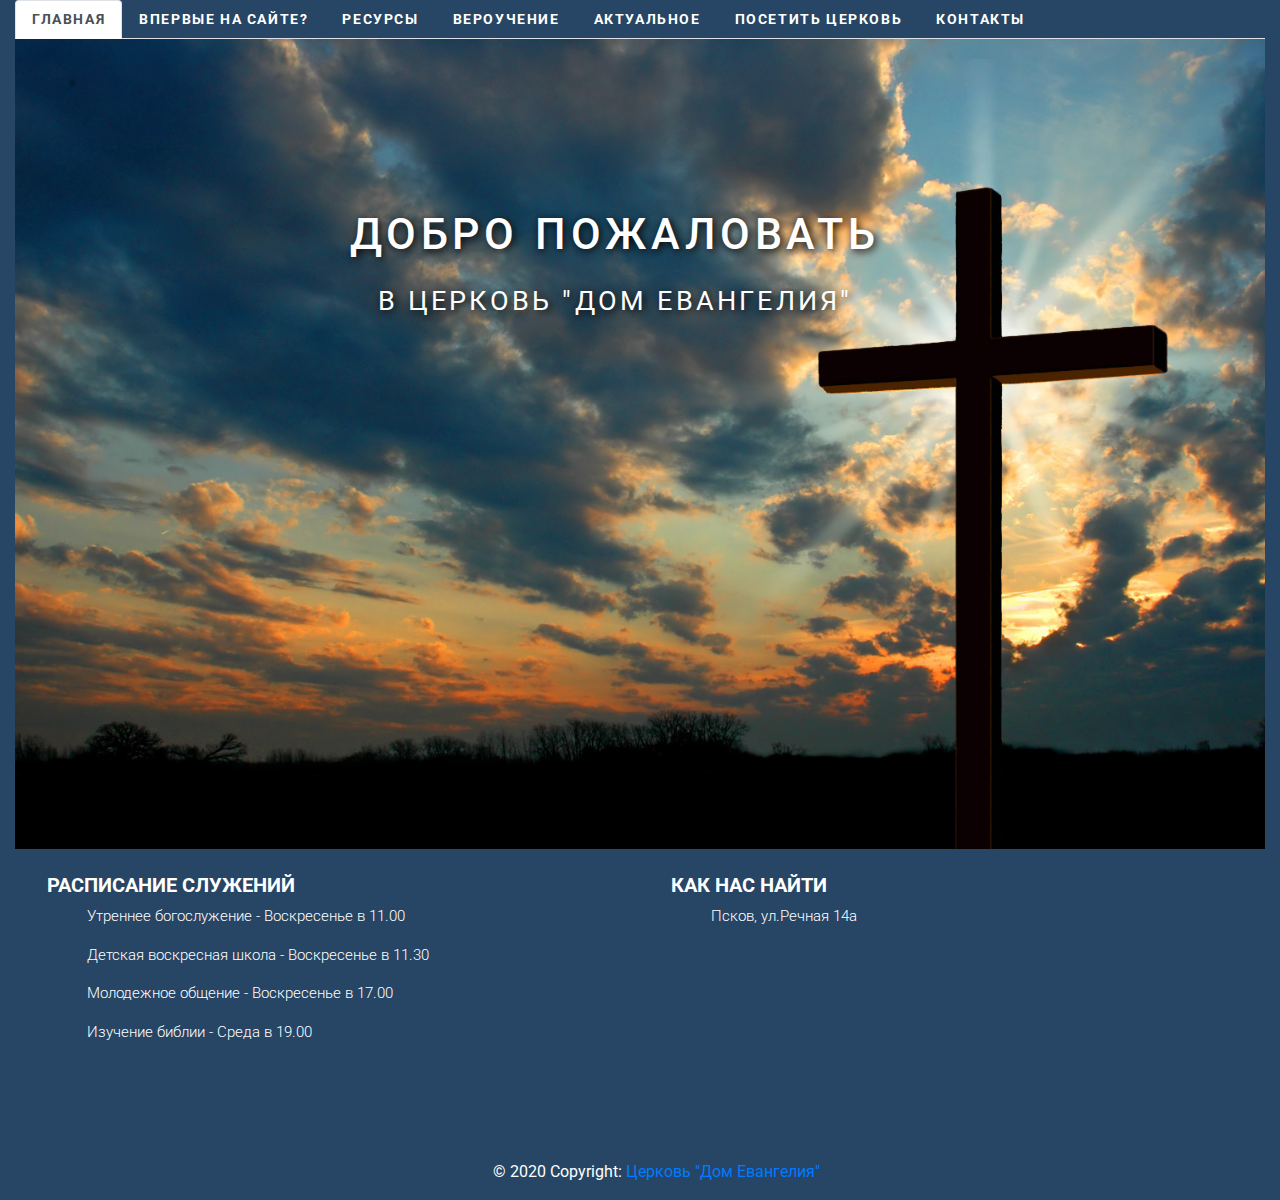
==== commit 0e52b9ee: "with contacts" ====
--- a/index.html
+++ b/index.html
@@ -18,23 +18,36 @@
           <a class="nav-link active" id="home-tab" data-toggle="tab" href="#home" role="tab" aria-controls="home" aria-selected="true">Главная</a>
         </li>
         <li class="nav-item">
+          <a class="nav-link" id="first-tab" data-toggle="tab" href="#first" role="tab" aria-controls="first" aria-selected="false">Впервые на сайте?</a>
+        </li>
+        <li class="nav-item">
           <a class="nav-link" id="source-tab" data-toggle="tab" href="#source" role="tab" aria-controls="source" aria-selected="false">Ресурсы</a>
         </li>
         <li class="nav-item">
           <a class="nav-link" id="vision-tab" data-toggle="tab" href="#vision" role="tab" aria-controls="vision" aria-selected="false">Вероучение</a>
         </li>
         <li class="nav-item">
-          <a class="nav-link" id="contact-tab" data-toggle="tab" href="#news" role="tab" aria-controls="news" aria-selected="false">Актуальное</a>
+          <a class="nav-link" id="news-tab" data-toggle="tab" href="#news" role="tab" aria-controls="news" aria-selected="false">Актуальное</a>
+        </li>
+        <li class="nav-item">
+          <a class="nav-link" id="visit-tab" data-toggle="tab" href="#visit" role="tab" aria-controls="visit" aria-selected="false">Посетить церковь</a>
+        </li>
+        <li class="nav-item">
+          <a class="nav-link" id="contact-tab" data-toggle="tab" href="#contact" role="tab" aria-controls="contact" aria-selected="false">Контакты</a>
         </li>
       </ul>
-      <div class="tab-content" id="myTabContent">
-        <div class="tab-pane fade show active" id="home" role="tabpanel" aria-labelledby="home-tab">               
-          <div style="background: url(https://siboneycubancuisine.com/image/183758-full_59-hd-cross-wallpapers-on-wallpaperplay.jpg); background-repeat:no-repeat; background-size:cover"> 
-            <div class="caption text-center">
+      
+
+      
+       
+        <div  class="tab-content" id="myTabContent">               
+          <div class="tab-pane fade show active" id="home" role="tabpanel" aria-labelledby="home-tab"> 
+            <div style="background: url(.\w-b-cross.jpg); background-repeat:no-repeat; background-size:cover;"></div>
+            <div class="caption-home text-center">
               <h1>Добро пожаловать</h1>
               <h2>в церковь "Дом евангелия"</h2><br>
 
-              <ul class="nav nav-pills mb-3" id="pills-tab" role="tablist">
+              <!--<ul class="nav nav-pills mb-3" id="pills-tab" role="tablist">
                 <li class="nav-item">
                   <a class="nav-link" id="pills-first-tab" data-toggle="pill" href="#first" role="tab" aria-controls="pills-home" aria-selected="true">Впервые на сайте?</a>
                 </li>
@@ -44,73 +57,165 @@
                 <li class="nav-item">
                   <a class="nav-link" id="pills-visit-tab" data-toggle="pill" href="#visit" role="tab" aria-controls="pills-contact" aria-selected="false">Посетить церковь</a>
                 </li>
-              </ul>
-              <div class="tab-content" id="pills-tabContent">
-                <div class="tab-pane fade" id="first" role="tabpanel" aria-labelledby="pills-first-tab">
-                  <h3>Впервые на сайте?Добро пожаловать!</h3>
+              </ul>-->
+             <!-- <div class="tab-content" id="pills-tabContent">
+                <div class="tab-pane fade" id="first" role="tabpanel" aria-labelledby="pills-first-tab">-->
+                  
+                
+                </div>
+          </div>
+        
+                <!--<div class="tab-pane fade" id="gospel" role="tabpanel" aria-labelledby="pills-profile-tab">
+                  <h3>Что такое Евангелие?</h3>
+                      <p>Добрая весть! Вы можете быть спасены от вашего греха и вечного наказания за него! Слово Евангелие просто означает "Добрая весть", и это на самом деле так. Если вы его понимаете и в него верите, то Евангелие — это самая лучшая весть, которую вам когда-либо приходилось слышать!</p>
+                      <p>Это та самая Добрая весть, которая наделяет вас способностью найти, познать и полюбить Бога, и при этом вы освобождаетесь от рабства греха и от вечного наказания за этот грех — вечной смерти и разделения с Богом. Ниже приведены самые главные положения этой Доброй вести, так милостиво предложенные нам Богом в Библии:</p>
+                      <ul>
+                        <li>Бог сотворил все и является Хозяином всего, включая нас (Быт. 1:1; Пс. 24:1)</li>
+                        <li>Бог совершенно свят (Мт. 5:48)</li>
+                        <li>Бог требует от нас абсолютного послушания Его закону (Иак. 2:10)</li>
+                        <li>Мы этот Божий закон нарушили (Рим. 3:10, 23)</li>
+                        <li>Мы понесем вечное наказание за свой грех (Рим. 6:23)</li>
+                        <li>Мы не можем спастись своими добрыми делами (Тит. 3:5)</li>
+                        <li>Христос пришел на землю и как Бог, и как безгрешный Человек одновременно(Кол. 2:9)</li>
+                        <li>Христос явил Свою любовь в Своей смерти на кресте, тем самым заплатив вместо нас за наш грех (Рим. 5:8; 2Кор. 5:21)</li>
+                        <li>Христос воскрес из мертвых и сегодня Он жив (1Кор. 15:4)</li>
+                        <li>Мы должны покаяться во всем, чем мы бесчестим Бога (Ис. 55:7; Лук. 9:23)</li>
+                        <li>Мы должны довериться Христу, как своему Господу и Спасителю, и иметь искреннее желание следовать за Ним (Рим. 10:9)</li>
+                      </ul>
+                </div>
+                <div class="tab-pane fade" id="visit" role="tabpanel" aria-labelledby="pills-contact-tab">-->
+
+                  <div class="tab-pane fade" id="first" role="tabpanel" aria-labelledby="first-tab"> 
+                    <div style="background-image: url(https://www.pixelstalk.net/wp-content/uploads/images1/Blur-Background-Simple-Images-Wallpaper-Of-Nature-Download.jpg); background-repeat:no-repeat; background-size: cover;">
+                    <div class="first">
+                      <h3>Впервые на сайте? Добро пожаловать! </h3>
                     <p>Мы искренне рады вашему посещению. И это не просто слова. Вот, почему.</p>
                     <p>Будучи церковью, серьезно относящейся к Библии, мы находим в ней, что церковь Иисуса Христа имеет две задачи на земле: рассказывать о спасении людям, не имеющим мира с Богом, и помогать верующим жить Иисусом Христом и подражением Ему. К какой бы категории вы не относили себя, мы здесь для того, чтобы быть для вас практической помощью в достижении этих двух целей.</p>
                     <p>Возможно, вы далеки от мыслей о Боге, и все, чем сейчас занят ваш ум, это то, как наладить ваши отношения с близкими, где найти работу или как вылезти из долгов. Не спешите закрывать окно браузера. Все эти вопросы имеют непосредственную связь с тем, для чего существует церковь в мире.</p>
                     <p>Будучи автором этого мира, Бог имеет самые точные ответы на каждый из ваших вопросов. Каждый год служители нашей церкви имеют несколько тысячь встреч с людьми, ломающими голову над разными жизненными ситуациями, не понимая, что Бог направляет каждую мелочь в их жизни, чтобы привести к Себе.</p>
                     <p>Возможно вы многое знаете и многое испробовали. Возможно, вы способны рассказать о религии лучше, чем любой проповедник. Мы приглашаем вас попробовать только одно: серьезно прислушайтесь к тому, что говорит Бог на страницах Библии, честно смотря на себя. Со своей стороны мы сделаем все, что в наших силах, чтобы предоставить для вас самые лучшие ресурсы. И мы верим, что Божье слово откроет для вас смысл жизни, вернет радость, уверенность и научит верно поступать в каждой ситуаци.</p>
-                
-                    <h3>Расписание служений</h3>
-                    <br>
-                    <p class="lead">
-                      <h4>Утреннее богослужение</h4><h5>Воскресенье в 11.00</h5>
-                      <h4>Детская воскресная школа</h4><h5>Воскресенье в 11.30</h5>
-                      <h4>Молодежное общение</h4><h5>Воскресенье в 17.00</h5>
-                      <h4>Изучение библии</h4><h5>Среда в 19.00</h5>
-                      <h4>Домашние группы</h4><h5>???</h5>
-                    </p>
-                </div>
-                <div class="tab-pane fade" id="gospel" role="tabpanel" aria-labelledby="pills-profile-tab">...</div>
-                <div class="tab-pane fade" id="visit" role="tabpanel" aria-labelledby="pills-contact-tab">...</div>
+                    <p class="bible-quote"><strong>Как дождь и снег нисходит с неба и туда не возвращается, но напояет землю и делает ее способною рождать и произращать, чтобы она давала семя тому, кто сеет, и хлеб тому, кто ест, – так и слово Мое, которое исходит из уст Моих, – оно не возвращается ко Мне тщетным, но исполняет то, что Мне угодно, и совершает то, для чего Я послал его. (Исаия 55:10-11)</strong></p>
+                  </div>
+                </div>
+                </div>
+
+                  <div class="tab-pane fade" id="visit" role="tabpanel" aria-labelledby="visit-tab"> 
+                    <div style="background-image: url(https://i.pinimg.com/736x/0a/32/8f/0a328fbdc656e55833498b6109f5ef27.jpg); background-repeat: no-repeat; background-size: cover;">
+                      <h4>Где и когда проходят богослужения?</h4>
+                      <p>Утреннее богослужение -Воскресенье в 11.00</p>
+                      <p>Детская воскресная школа - Воскресенье в 11.30</p>
+                      <p>Молодежное общение - Воскресенье в 17.00</p>
+                      <p>Изучение библии - Среда в 19.00</p>
+                      <p>Наш адрес: Псков, ул.Речная 14а</p>
+                    <h4>Что из себя представляет богослужение?</h4>
+                      <p>Всё в Доме Божьем подчинено цели поклониться Богу. Поклонение – это не литургия. Это живое, искреннее выражение нашего благоговения, любви, восхищения и зависимости от Бога. Именно оно диктует форму, содержание, а иногда и порядок каких-то действий во время богослужения. Поэтому во время служения вы естественно услышите молитвы, пение, выражающее наше молитвенное обращение к Богу и друг ко другу. Большое время в течении богослужения отведено слушанию проповеди, так как именно понимание Божьей воли ведет нас к послушанию, то есть поклонению Богу нашим образом жизни (1Цар.15:13).</p>
+                      <p>Если это ваше первое посещение церкви, мы очень рады чести разделить с вами этот опыт. Позвольте предложить вам несколько рекомендаций, которые помогут вам на богослужении.</p>
+                      <ul>
+                        <li>Поставьте себе цель: искренно искать Бога. Не столько решения насущных проблем, сколько понимания Самого Бога и того, что Он хочет от вас.</li>
+                        <li>Размышляйте о смысле того, о чём говорят и поют в церкви. Проверяйте своё сердце, может ли оно присоединиться к этим словам.</li>
+                        <li>Слушайте проповедь с желанием понять, что думает Бог. Если вас смущают какие-то мысли в проповеди, если какие-то принципы кажутся вам недостаточно обоснованными Священным Писанием или у вас возникают вопросы о том, как практически применить в жизни то, что вы только что услышали, пожалуйста, поделитись ими с пастырям церкви по окончанию служения.</li>
+                        <li>Если какие-то элементы богослужения кажутся вам непонятными и неестественными, вы можете оставаться на своем месте и спокойно наблюдать со стороны. Никто вас за это не осудит.</li>
+                        <li>Если в день вашего прихода мы, как церковь, совершаем Вечерю Господню в воспоминание Христовой смерти, принятой вместо нас, мы приглашаем вас остаться вместе с нами до конца богослужения. Поскольку участие в причастии заповедано только рожденным свыше людям, мы предлагаем вам пока воздержаться от него, оставаясь сидеть на своем месте.</li>
+                        <li>Если первое посещение церкви вызвало у вас вопросы, смущения или, наоборот, интерес, мы хотели бы призвать вас поставить своей целью разобраться в сути веры и христианской жизни. Регулярное посещение богослужений, домашних групп, встречи с пастырями и истинно верующими людьми, чтение Библии – вот те инструменты, которые помогут вам найти ответы на ваши вопросы. И, прежде всего, молитесь Богу о том, чтобы Он открылся вам. И знайте, что мы молимся о вас...</li>
+                      </ul>
+                    <h4>Как мне одеться?</h4>
+                      <p>Богослужение – это время выражения нашего поклонения Богу и служения друг другу. Знание этих целей помогает нам подобрать соответствующую происходящему одежду.</p>
+                      <p>Поскольку церковь – это место поклонения Богу, а не нашей оригинальности, мы избегаем кричащего внешнего вида. А принцип служения друг другу помогает подобрать такую одежду, которая будет уважать стремление братьев и сестер к святости.</p>
+                    <h4>Есть ли в церкви что-нибудь для моих детей?</h4>
+                      <p>Каждое воскресенье во время богослужений проходят детские библейские занятия в отдельной комнате.</p>
+                      <p>Главная цель этих уроков – привить детям страх Божий, рассказать им о спасении от греха, принесенном Иисусом Христом, и научить их практически жить по Библии.</p>
+                    <h4>Кому мне задать вопрос духовного характера?</h4>
+                      <p>Задача церкви – приводить людей к Богу и помогать им в духовной жизни. Поэтому участие в духовных нуждах других людей – это радостная привилегия церкви.</p>
+                      <p>В зависимости от того, что более естественно вам, вы можете...</p>
+                      <ul>
+                        <li>Написать свой вопрос по электронной почте:</li>
+                        <li>Вы можете подойти к пастырю по окончанию богослужения.</li>
+                      </ul>
+                    </div>
+                </div>
+
+                <div class="tab-pane fade" id="vision" role="tabpanel" aria-labelledby="vision-tab">
+                  <div style="background:url(https://i.pinimg.com/originals/9a/60/f7/9a60f7ee1babe0803c2decdadbe485f6.jpg); background-size: cover">
+                    <section class="vision">
+                      <div class="text-black py-5">
+                        <h3 class="text-center ml-5">Во что мы верим?</h3>
+                        <br>
+                        <p class="introduction">Сегодня популярно допускать мирное сосуществование противоречащих друг другу мнений. Зачастую не только в обществе, но и в голове одного человека. Конечно, каждый здравомыслящий человек понимает, что это абсурдно. Но многим, к сожалению, даже нравится присутствие некого легкого тумана в вопросах духовных. Это поддерживает статус мистического и необъяснимого.</p>
+                      <p>Иронично, но мы совершенно непримиримы с подобной двусмысленностью в мире физическом. Абсолютно каждому понятно, что если одновременно горят зеленый и красный сигналы светофора, значит он вышел из строя. И никто, голосуя за кандидата в президенты, не ставит галочку напротив двух разных людей.</p>
+                      <p>Поэтому странно наблюдать подобную неразбериху и плюрализм в мире духовном. В чрезвычайных по значимости вопросах о душе, смысле жизни, существовании после смерти, вечном наказании и вечном блаженстве люди предпочитают оставаться поразительно халатными и неконкретными... И это тем более опасно, что мир духовный, как было точно подмечено, не так уж и прост для осмысления, а значит требует особого внимания, осторожности и старательности в исследовании. Ведь в противном случае наша неточность или небрежность в подходе к этим вопросам может стоить нам очень и очень многого, нам и нашим детям... А это куда страшнее, чем одеться не по погоде.</p>
+                      <p>Библия предлагает человеку ясное и законченное мировоззрение, ключевые аспекты которого можно выразить следующим образом: </p>
+                      <p>Ибо какая польза человеку, если он приобретет весь мир, а душе своей повредит? Или какой выкуп даст человек за душу свою? (Ев. от Марка 8:36-37)</p>
+                      <h4>О Библии</h4>
+                            <p>Мы верим, что Библия была вдохновлена Богом и представляет собой единственное откровение человеческому роду. В своём оригинале она является безошибочным и непогрешимым Божьим словом. Именно поэтому Священное Писание должно быть единственным источником богопознания (2Тим 3:16; Исх 19:9; Гал 1:11-12; 1Кор 2:13).</p>
+                              <p>Мы верим также, что Библия является единственным неизменяемым и непогрешимым правилом и мерилом нашей веры и поведения. Ответственность каждого человека – тщательно исследовать и применять Писание в практических обстоятельствах жизни: прежде всего для того, чтобы найти Бога и примириться с Ним, и, обретя рождение свыше, поклоняться Ему и исполнять Его волю.</p>
+                    <h4>О Боге</h4>
+                          <p>Мы верим, что есть только один живой, истинный и вечный Бог (Втор 6:4; также 1Кор 8; 4:6; 1Тим 2:5), совершенный в Своих атрибутах, единый в сущности и существующий в трех Личностях – Отец, Сын и Дух Святой, каждая из которых равно заслуживает поклонения и послушания. Он − создатель всего видимого и невидимого (Быт 1:1-31; Еф 3:9). Божья Личность является истинным и чистым объектом, заслуживающим подлинного поклонения. Все в мире существует ради Его славы (Еф 1:11),
+          Будучи совершенным, Бог ненавидит грех (Авв 1:13; Ин 8:38-47). Он не умаляет ответственности за грех всех мыслящих существ (1Петр 1:17).</p>
+                    <h4>О человеке</h4>
+                        <p>Мы верим, что человек был сотворен Богом по Его образу и подобию. Он был сотворен свободным от греха, обладающим интеллектом, волей и моральной ответственностью перед Богом (Быт 2:7, 15-25; Иак 3:9). Предназначением и целью сотворения человека было прославлять Бога, наслаждаться общением с Ним и владычествовать над творением (Быт 1:26-28; Ис 43:7; Кол 1:16; Откр 4:11).</p>
+                        <p>Однако грех непослушания Адама Богу стал восстанием против Его абсолютного авторитета. Поддавшись искушению в попытке стать богом (Быт 3:4-5), человек отказался от господства Создателя. Именно это и является сутью вины первородного греха. Войдя в конфликт со святостью Божьей, человек вызвал на себя Божий гнев. Мы видим его действие в осуществелнии Божьего обещания о том, что каждый человек должен умереть (Быт 2:17; Еф 2:1; Рим 8:6; Рим 6:23; Кол 2:13), за чем последует Божий суд и наказание всех грешников, не поверивших по истине в Господа Иисуса Христа, вечным мучением в аду.</p>
+                        <p>Кроме того, согрешив, человек сделался навсегда рабом сатаны, неспособным избирать что-либо угодное Богу (Рим 3:9-23). Так как все люди произошли от семени Адама, то и они причастны падшему и совершенно поврежденному естеству своего праотца (Рим 5:12-18; Пс 50:7). Поэтому Писание справедливо называет человека "чадом гнева" (Еф 2:3), совершенно не способным и не расположенным ни к чему доброму (Рим 8:7; Иер 17:9; Мр 7:21-22; Рим 3:10-18).</p>
+                    <h4>О спасении</h4>
+                        <p>Мы верим, что Бог по Своей великой любви к человечеству не истребил его еще в Эдеме, но начал кропотливый и сложный план искупления. Кульминацией этой операции стало воплощение Божьего Сына, Второй Личности Божественной Троицы, Иисуса Христа. Став человеком (Фил 2:5-8; Кол 2:9), Он добровольно отказался пользоваться Своими Божественными привилегиями, но нисколько не утратил Божественной сущности. Христос соединяет в Себе все качества, присущие человеку (кроме греховности) и все качества, присущие Богу (Мих 5:2; Ин 5:23; Кол 2:9). Целью Его воплощения было открыть людям каков Бог, как Он относится к людям и чего желает от них, как Своих творений. Кроме того, Божий Сын пришел для освобождения человека от рабства греха, в котором тот находится с момента грехопадения (Пс 2:7-9; Ис 9:6; Ин 1:29; Фил 2:9-11; Евр 7:25-26; 1Петр 1:18-19). Христос пошел на этот шаг добровольно, из любви к нам (которая не основана на наших добрых делах и благой сущности, ее источником является исключительно Божье любящее сердце).</p>
+                        <p>Мы верим, что Иисус Христос прожил праведную жизнь и умер на кресте. Именно на Голгофе его святая жизнь была отдана грешнику, а наши грехи были возложены на Него. Умерев за наш грех, Он понес святое возмездие Божьего гнева. На основании смерти Иисуса Христа грешник, уверовавший в Него как в истинного Бога, Спасителя и Господина, освобождается от вины в своих грехах, власти сатаны и грядущего суда. На основании праведной жизни Христа, отданной грешнику, он объявляется Богом праведным и входит в семью Божью как сын (Рим 3:25; 5:8-9; 2Кор 5:14-15; 1Петр 2:24; 3:18).</p>
+                        <p>Мы верим в буквальное телесное воскресение Иисуса Христа (1 Кор 15,4). Им была подтверждена Его божественность. Факт воскресения также доказал, что Бог Отец принял искупительную жертву, принесенную Сыном на кресте. Кроме того, телесное воскресение Иисуса Христа является для всех верующих гарантией будущего воскресения для вечной славной жизни в присутствии Бога (Ин 5:26-29; 14:19; Рим 1:4; 4:25; 6:5-10; 1Кор 15:20, 23).</p>
+                        <p>Иисус Христос вознесся на Небо и сейчас находится по правую руку Отца, будучи нашим Ходатаем, Заступником и Искупителем (Мф 28:6; Лк 24:38-39; Деян 2:30-31; Рим 4:25; 8:34; Евр 7:25; 9:14; 1Ин 2:1; Ин 10:15; Рим 3:24-25; 5:8; 1Петр 2:24). Однажды посредством восхищения во мгновение ока Он заберет Свою Церковь от земли, после чего снова вернется во славе, чтобы установить Тысячелетнее Царство на земле (Деян 1:9-11; 1Фес 4:13-18; Откр 20).</p>
+                        <p>Кроме того, Писание учит, что посредством Иисуса Христа Бог Отец будет судить все человечество (Ин 5:22-23). Этот суд будет справедливым, потому что Христос был истинным человеком и Богом одновременно. Всякий, кто отверг Его и не уверовал в Него как в Бога, Господа и личного Спасителя, будет осужден на вечные муки (Мф 25:14-46; Деян 17:30-31).</p>
+                        <p>Таким образом, спасение исходит исключительно от Бога, незаслуженно, на основании святой жизни, заместительной смерти, воскресения и вознесения Иисуса Христа. Человек не может заслужить спасение делами или каким-то другим способом, кроме веры в Иисуса Христа и покаяния перед Ним (Ин 1:12; Еф 1:7; 2:8-10; 1Петр 1:18-19). Однако, Господь прощает грехи всех, кто приходит к Нему через Его Сына, какой бы тяжести они ни были (Ин 1:12; Рим 8:15; Гал 4:5; Евр 12:5-9). Нет такой степени порочности человека, которые бы не могла покрыть абсолютная святость Божьего Сына. Нет такого греха, от власти которого не мог бы освободить Христос истинного верующего в Него и Его слово. Нет такой безнадежной ситуации, которая бы представлялась невозможной для всемогущего Бога, в силе которого разрешить проблему и дать человеку истинный смысл жизни и счастье.</p>
+                        <p>Когда кающийся грешник, при действии Духа Святого через слышание Слова Божьего (Ин 5:24), верою принимает Иисуса Христа как своего Господа и Спасителя, происходит изменение его духовной природы. Он рождается свыше. В его душе поселяется Третья Личность Божества − Святой Дух. Это событие не стяжается посредством каких-либо ритуалов или ограничений, но имеет мгновенное и бесповоротное действие.</p>
+                  <h4>О христианской жизни</h4>
+                        <p>Истинное рождение свыше подтверждается соответствующими плодами покаяния и библейским отношением к жизни и практическим делам. Дела рождённого свыше человека, сделанные в послушании Божьей воле, являются подтверждением рождения свыше, а не его причиной (1Кор 6:19-20; Еф 2:10). Они проявляются настолько, насколько верующий практически послушен поселившемуся в нем Святому Духу, чьи желания абсолютно полностью совпадают с записанным Им Божьим Словом, Библией (Еф 5:17-21; Фил 2:12; Кол 3:16; 2Петр 1:4-10). Каждый рожденный свыше человек призван исполнятся Святым Духом, т. е. подчинять все сферы своей жизни Его присутствию и водительству (Ин 16:13; Рим 8:9; Еф 5:18; 2Петр 1:19-21; 1Ин 2:20, 27). Святой Дух обитает в верующих и является гарантией их искупления. Он освящает (отделяет их жизнь от греха), учит, наделяет силой для служения Богу и людям, побуждает проповедовать Благую весть, посредством которой человек был спасен (Еф 1:13-14; Рим 8:9; 2Кор 3:6; Еф 1:13).</p>
+                        <p>Водное крещение – это демонстрация веры в распятого, погребенного и воскресшего Иисуса Христа. Его заповедал Сам Иисус Христос как внешний знак посвящения человека Богу и открытое свидетельство миру и верующим о своей вере в Господа Иисуса Христа (Деян 2:41-42). В связи с тем, что крещение является демонстрацией личной веры крещаемого, его принимают в сознательном возрасте через полное погружение, что демонстрирует союз со Христом в смерти для греха и воскресении для новой жизни в послушании Богу (Рим 6:1-11). Крещение не является причиной или гарантией спасения, но внешним свидетельством о произошедшей внутри перемены природы грешника. Без рождения свыше крещение человека лишено всякого смысла.</p>
+                  <h4>О жизни вечной</h4>
+                        <p>Физическая смерть – это момент, когда душа человека разделяется с его телом. Душа человека бессмертна. Души умерших пребывают в полном сознании (Откр 6:9-11). Мы верим в телесное воскресение всех, верующих и неверующих. Верующие воскреснут для вечной жизни со Христом (Ин 6:39; Рим 8:10-11, 19-23; 2Кор 4:14), а неверующие – для суда и вечного наказания (Дан 12:2; Ин 5:29; Откр 20:13-15; Мф 25:41-46; 2Фес 1:7-9). Бог говорит, что спасение возможно только при земной жизни людей. После смерти у человека нет возможности изменить своё отношение к Создателю или место своего вечного пребывания (Лк 16:26). Вот почему жизнь человека является драгоценным даром Бога. Мы не имеем никакого представления о том, как много Господь суверенно разрешил прожить каждому из нас, поэтому вслед за апостолом свидетельствуем вам:"Вот, теперь время благоприятное, вот, теперь день спасения" (2Кор 6:2).</p>
+                        <p>Мы от всей души желаем вам отнестись со всей серьезностью к предупреждению, сказанному Самим Христом в притче о человеке, который достиг в своей жизни всего. В его мыслях было: "...сломаю житницы мои и построю бόльшие, и соберу туда весь хлеб мой и все добро мое, и скажу душе моей: душа! много добра лежит у тебя на многие годы: покойся, ешь, пей, веселись. Но Бог сказал ему: безумный! в сию ночь душу твою возьмут у тебя; кому же достанется то, что ты заготовил? Так [бывает с тем], кто собирает сокровища для себя, а не в Бога богатеет" (Лк.12:18-21).</p>
+          
+                  </div>
+                    </section>
+                  </div>
+                </div>
+
+                <div class="tab-pane fade" id="contact" role="tabpanel" aria-labelledby="contact-tab">
+                  <div style="background-image: url(https://www.tokkoro.com/picsup/2935126-road-sun-rays-sunset___landscape-nature-wallpapers.jpg); background-repeat: no-repeat; background-size: cover;">
+                    <div class="row">
+                      <div class="col">
+                        <div class="contact">
+                          <h4>Контакты</h4><br>
+                          <h5>Пастор церкви</h5>
+                          <p>Вячеслав Овчинников</p>
+                          <p>Телефон +7 921 210 6902</p>
+                          <p>Email </p>
+                          <br>
+                          <h5> Молодежный лидер</h5>
+                          <p>Овчинников</p>
+                          <p>Телефон </p>
+                          <p>Email  </p>
+                        </div>
+
+                      </div>
+                      <div class="col">
+                        <div class="address">
+                          <h4 id="adres">Адрес церкви</h4>
+                          <h5>Псков, ул.Речная 14а</h5>
+                          <iframe src="https://www.google.com/maps/embed?pb=!1m18!1m12!1m3!1d2125.378152081589!2d28.36917111579904!3d57.81190208115387!2m3!1f0!2f0!3f0!3m2!1i1024!2i768!4f13.1!3m3!1m2!1s0x46c0193e2e0b5f9f%3A0x1f5b568ed91a0ad2!2z0KDQtdGH0L3QsNGPINGD0LsuLCAxNNCQLCDQn9GB0LrQvtCyLCDQn9GB0LrQvtCy0YHQutCw0Y8g0L7QsdC7Liwg0KDQvtGB0YHQuNGPLCAxODAwMDQ!5e0!3m2!1sru!2spl!4v1578329899900!5m2!1sru!2spl" width="300" height="200" frameborder="0" style="border:0;" allowfullscreen=""></iframe>
+                          <img src="building.jpg" width=300 height=390>
+                        </div>
+
+                      </div>
+                    </div>
+                    
+
+                    
+                  </div>
+                </div>
+              </div>
               </div>
             </div>
           </div>
         </div>
-        <div class="tab-pane fade" id="vision" role="tabpanel" aria-labelledby="vision-tab">
-          <div style="background:url(https://storage.googleapis.com/webdesignledger.pub.network/LaT/edd/2016/02/colorful-bokeh-texture-24.jpg); background-size: cover">
-            <section class="vision">
-              <div class="text-black py-5">
-                <h3 class="text-center ml-5">Во что мы верим?</h3>
-                <br>
-                <p class="introduction">Сегодня популярно допускать мирное сосуществование противоречащих друг другу мнений. Зачастую не только в обществе, но и в голове одного человека. Конечно, каждый здравомыслящий человек понимает, что это абсурдно. Но многим, к сожалению, даже нравится присутствие некого легкого тумана в вопросах духовных. Это поддерживает статус мистического и необъяснимого.</p>
-              <p>Иронично, но мы совершенно непримиримы с подобной двусмысленностью в мире физическом. Абсолютно каждому понятно, что если одновременно горят зеленый и красный сигналы светофора, значит он вышел из строя. И никто, голосуя за кандидата в президенты, не ставит галочку напротив двух разных людей.</p>
-              <p>Поэтому странно наблюдать подобную неразбериху и плюрализм в мире духовном. В чрезвычайных по значимости вопросах о душе, смысле жизни, существовании после смерти, вечном наказании и вечном блаженстве люди предпочитают оставаться поразительно халатными и неконкретными... И это тем более опасно, что мир духовный, как было точно подмечено, не так уж и прост для осмысления, а значит требует особого внимания, осторожности и старательности в исследовании. Ведь в противном случае наша неточность или небрежность в подходе к этим вопросам может стоить нам очень и очень многого, нам и нашим детям... А это куда страшнее, чем одеться не по погоде.</p>
-                <p>Ибо какая польза человеку, если он приобретет весь мир, а душе своей повредит? Или какой выкуп даст человек за душу свою? (Ев. от Марка 8:36-37)</p>
-              Библия предлагает человеку ясное и законченное мировоззрение, ключевые аспекты которого можно выразить следующим образом:
-              <h4>О Библии</h4>
-                    <p>Мы верим, что Библия была вдохновлена Богом и представляет собой единственное откровение человеческому роду. В своём оригинале она является безошибочным и непогрешимым Божьим словом. Именно поэтому Священное Писание должно быть единственным источником богопознания (2Тим 3:16; Исх 19:9; Гал 1:11-12; 1Кор 2:13).</p>
-                      <p>Мы верим также, что Библия является единственным неизменяемым и непогрешимым правилом и мерилом нашей веры и поведения. Ответственность каждого человека – тщательно исследовать и применять Писание в практических обстоятельствах жизни: прежде всего для того, чтобы найти Бога и примириться с Ним, и, обретя рождение свыше, поклоняться Ему и исполнять Его волю.</p>
-            <h4>О Боге</h4>
-                  <p>Мы верим, что есть только один живой, истинный и вечный Бог (Втор 6:4; также 1Кор 8; 4:6; 1Тим 2:5), совершенный в Своих атрибутах, единый в сущности и существующий в трех Личностях – Отец, Сын и Дух Святой, каждая из которых равно заслуживает поклонения и послушания. Он − создатель всего видимого и невидимого (Быт 1:1-31; Еф 3:9). Божья Личность является истинным и чистым объектом, заслуживающим подлинного поклонения. Все в мире существует ради Его славы (Еф 1:11),
-Будучи совершенным, Бог ненавидит грех (Авв 1:13; Ин 8:38-47). Он не умаляет ответственности за грех всех мыслящих существ (1Петр 1:17).</p>
-            <h4>О человеке</h4>
-                <p>Мы верим, что человек был сотворен Богом по Его образу и подобию. Он был сотворен свободным от греха, обладающим интеллектом, волей и моральной ответственностью перед Богом (Быт 2:7, 15-25; Иак 3:9). Предназначением и целью сотворения человека было прославлять Бога, наслаждаться общением с Ним и владычествовать над творением (Быт 1:26-28; Ис 43:7; Кол 1:16; Откр 4:11).</p>
-                <p>Однако грех непослушания Адама Богу стал восстанием против Его абсолютного авторитета. Поддавшись искушению в попытке стать богом (Быт 3:4-5), человек отказался от господства Создателя. Именно это и является сутью вины первородного греха. Войдя в конфликт со святостью Божьей, человек вызвал на себя Божий гнев. Мы видим его действие в осуществелнии Божьего обещания о том, что каждый человек должен умереть (Быт 2:17; Еф 2:1; Рим 8:6; Рим 6:23; Кол 2:13), за чем последует Божий суд и наказание всех грешников, не поверивших по истине в Господа Иисуса Христа, вечным мучением в аду.</p>
-                <p>Кроме того, согрешив, человек сделался навсегда рабом сатаны, неспособным избирать что-либо угодное Богу (Рим 3:9-23). Так как все люди произошли от семени Адама, то и они причастны падшему и совершенно поврежденному естеству своего праотца (Рим 5:12-18; Пс 50:7). Поэтому Писание справедливо называет человека "чадом гнева" (Еф 2:3), совершенно не способным и не расположенным ни к чему доброму (Рим 8:7; Иер 17:9; Мр 7:21-22; Рим 3:10-18).</p>
-            <h4>О спасении</h4>
-                <p>Мы верим, что Бог по Своей великой любви к человечеству не истребил его еще в Эдеме, но начал кропотливый и сложный план искупления. Кульминацией этой операции стало воплощение Божьего Сына, Второй Личности Божественной Троицы, Иисуса Христа. Став человеком (Фил 2:5-8; Кол 2:9), Он добровольно отказался пользоваться Своими Божественными привилегиями, но нисколько не утратил Божественной сущности. Христос соединяет в Себе все качества, присущие человеку (кроме греховности) и все качества, присущие Богу (Мих 5:2; Ин 5:23; Кол 2:9). Целью Его воплощения было открыть людям каков Бог, как Он относится к людям и чего желает от них, как Своих творений. Кроме того, Божий Сын пришел для освобождения человека от рабства греха, в котором тот находится с момента грехопадения (Пс 2:7-9; Ис 9:6; Ин 1:29; Фил 2:9-11; Евр 7:25-26; 1Петр 1:18-19). Христос пошел на этот шаг добровольно, из любви к нам (которая не основана на наших добрых делах и благой сущности, ее источником является исключительно Божье любящее сердце).</p>
-                <p>Мы верим, что Иисус Христос прожил праведную жизнь и умер на кресте. Именно на Голгофе его святая жизнь была отдана грешнику, а наши грехи были возложены на Него. Умерев за наш грех, Он понес святое возмездие Божьего гнева. На основании смерти Иисуса Христа грешник, уверовавший в Него как в истинного Бога, Спасителя и Господина, освобождается от вины в своих грехах, власти сатаны и грядущего суда. На основании праведной жизни Христа, отданной грешнику, он объявляется Богом праведным и входит в семью Божью как сын (Рим 3:25; 5:8-9; 2Кор 5:14-15; 1Петр 2:24; 3:18).</p>
-                <p>Мы верим в буквальное телесное воскресение Иисуса Христа (1 Кор 15,4). Им была подтверждена Его божественность. Факт воскресения также доказал, что Бог Отец принял искупительную жертву, принесенную Сыном на кресте. Кроме того, телесное воскресение Иисуса Христа является для всех верующих гарантией будущего воскресения для вечной славной жизни в присутствии Бога (Ин 5:26-29; 14:19; Рим 1:4; 4:25; 6:5-10; 1Кор 15:20, 23).</p>
-                <p>Иисус Христос вознесся на Небо и сейчас находится по правую руку Отца, будучи нашим Ходатаем, Заступником и Искупителем (Мф 28:6; Лк 24:38-39; Деян 2:30-31; Рим 4:25; 8:34; Евр 7:25; 9:14; 1Ин 2:1; Ин 10:15; Рим 3:24-25; 5:8; 1Петр 2:24). Однажды посредством восхищения во мгновение ока Он заберет Свою Церковь от земли, после чего снова вернется во славе, чтобы установить Тысячелетнее Царство на земле (Деян 1:9-11; 1Фес 4:13-18; Откр 20).</p>
-                <p>Кроме того, Писание учит, что посредством Иисуса Христа Бог Отец будет судить все человечество (Ин 5:22-23). Этот суд будет справедливым, потому что Христос был истинным человеком и Богом одновременно. Всякий, кто отверг Его и не уверовал в Него как в Бога, Господа и личного Спасителя, будет осужден на вечные муки (Мф 25:14-46; Деян 17:30-31).</p>
-                <p>Таким образом, спасение исходит исключительно от Бога, незаслуженно, на основании святой жизни, заместительной смерти, воскресения и вознесения Иисуса Христа. Человек не может заслужить спасение делами или каким-то другим способом, кроме веры в Иисуса Христа и покаяния перед Ним (Ин 1:12; Еф 1:7; 2:8-10; 1Петр 1:18-19). Однако, Господь прощает грехи всех, кто приходит к Нему через Его Сына, какой бы тяжести они ни были (Ин 1:12; Рим 8:15; Гал 4:5; Евр 12:5-9). Нет такой степени порочности человека, которые бы не могла покрыть абсолютная святость Божьего Сына. Нет такого греха, от власти которого не мог бы освободить Христос истинного верующего в Него и Его слово. Нет такой безнадежной ситуации, которая бы представлялась невозможной для всемогущего Бога, в силе которого разрешить проблему и дать человеку истинный смысл жизни и счастье.</p>
-                <p>Когда кающийся грешник, при действии Духа Святого через слышание Слова Божьего (Ин 5:24), верою принимает Иисуса Христа как своего Господа и Спасителя, происходит изменение его духовной природы. Он рождается свыше. В его душе поселяется Третья Личность Божества − Святой Дух. Это событие не стяжается посредством каких-либо ритуалов или ограничений, но имеет мгновенное и бесповоротное действие.</p>
-          <h4>О христианской жизни</h4>
-                <p>Истинное рождение свыше подтверждается соответствующими плодами покаяния и библейским отношением к жизни и практическим делам. Дела рождённого свыше человека, сделанные в послушании Божьей воле, являются подтверждением рождения свыше, а не его причиной (1Кор 6:19-20; Еф 2:10). Они проявляются настолько, насколько верующий практически послушен поселившемуся в нем Святому Духу, чьи желания абсолютно полностью совпадают с записанным Им Божьим Словом, Библией (Еф 5:17-21; Фил 2:12; Кол 3:16; 2Петр 1:4-10). Каждый рожденный свыше человек призван исполнятся Святым Духом, т. е. подчинять все сферы своей жизни Его присутствию и водительству (Ин 16:13; Рим 8:9; Еф 5:18; 2Петр 1:19-21; 1Ин 2:20, 27). Святой Дух обитает в верующих и является гарантией их искупления. Он освящает (отделяет их жизнь от греха), учит, наделяет силой для служения Богу и людям, побуждает проповедовать Благую весть, посредством которой человек был спасен (Еф 1:13-14; Рим 8:9; 2Кор 3:6; Еф 1:13).</p>
-                <p>Водное крещение – это демонстрация веры в распятого, погребенного и воскресшего Иисуса Христа. Его заповедал Сам Иисус Христос как внешний знак посвящения человека Богу и открытое свидетельство миру и верующим о своей вере в Господа Иисуса Христа (Деян 2:41-42). В связи с тем, что крещение является демонстрацией личной веры крещаемого, его принимают в сознательном возрасте через полное погружение, что демонстрирует союз со Христом в смерти для греха и воскресении для новой жизни в послушании Богу (Рим 6:1-11). Крещение не является причиной или гарантией спасения, но внешним свидетельством о произошедшей внутри перемены природы грешника. Без рождения свыше крещение человека лишено всякого смысла.</p>
-          <h4>О жизни вечной</h4>
-                <p>Физическая смерть – это момент, когда душа человека разделяется с его телом. Душа человека бессмертна. Души умерших пребывают в полном сознании (Откр 6:9-11). Мы верим в телесное воскресение всех, верующих и неверующих. Верующие воскреснут для вечной жизни со Христом (Ин 6:39; Рим 8:10-11, 19-23; 2Кор 4:14), а неверующие – для суда и вечного наказания (Дан 12:2; Ин 5:29; Откр 20:13-15; Мф 25:41-46; 2Фес 1:7-9). Бог говорит, что спасение возможно только при земной жизни людей. После смерти у человека нет возможности изменить своё отношение к Создателю или место своего вечного пребывания (Лк 16:26). Вот почему жизнь человека является драгоценным даром Бога. Мы не имеем никакого представления о том, как много Господь суверенно разрешил прожить каждому из нас, поэтому вслед за апостолом свидетельствуем вам:"Вот, теперь время благоприятное, вот, теперь день спасения" (2Кор 6:2).</p>
-                <p>Мы от всей души желаем вам отнестись со всей серьезностью к предупреждению, сказанному Самим Христом в притче о человеке, который достиг в своей жизни всего. В его мыслях было: "...сломаю житницы мои и построю бόльшие, и соберу туда весь хлеб мой и все добро мое, и скажу душе моей: душа! много добра лежит у тебя на многие годы: покойся, ешь, пей, веселись. Но Бог сказал ему: безумный! в сию ночь душу твою возьмут у тебя; кому же достанется то, что ты заготовил? Так [бывает с тем], кто собирает сокровища для себя, а не в Бога богатеет" (Лк.12:18-21).</p>
-
-          </div>
-            </section>
-          </div>
-        </div>
       </div>
+    
+      
     </div>
 
     
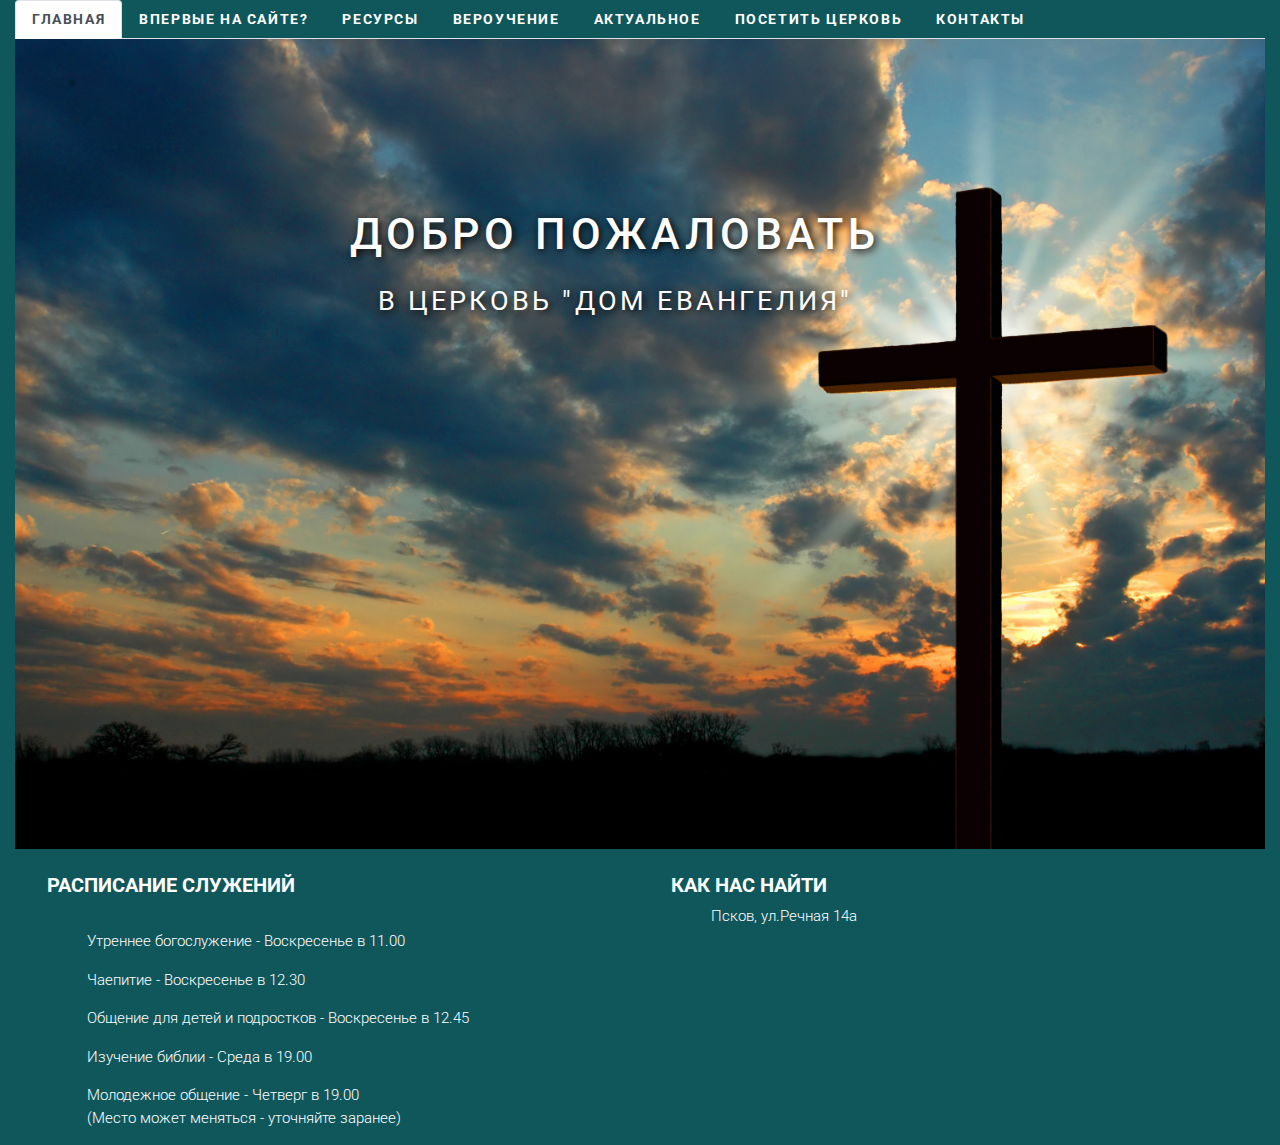
==== commit 78f9aa61: "roman's contact" ====
--- a/index.html
+++ b/index.html
@@ -3,13 +3,14 @@
   <meta charset="utf-8">
   <link href="https://fonts.googleapis.com/css?family=Roboto&display=swap" rel="stylesheet">
   <title>Дом евангелия</title>
-    <meta name="viewport" content="width=device-width, initial-scale=1">
+  <meta name="viewport" content="width=device-width, initial-scale=1">
     <link rel="stylesheet" href="https://stackpath.bootstrapcdn.com/bootstrap/4.4.1/css/bootstrap.min.css" integrity="sha384-Vkoo8x4CGsO3+Hhxv8T/Q5PaXtkKtu6ug5TOeNV6gBiFeWPGFN9MuhOf23Q9Ifjh" crossorigin="anonymous">
     <link rel="stylesheet" href=".\style.css">
     <script src="https://code.jquery.com/jquery-3.4.1.slim.min.js" integrity="sha384-J6qa4849blE2+poT4WnyKhv5vZF5SrPo0iEjwBvKU7imGFAV0wwj1yYfoRSJoZ+n" crossorigin="anonymous"></script>
     <script src="https://cdn.jsdelivr.net/npm/popper.js@1.16.0/dist/umd/popper.min.js" integrity="sha384-Q6E9RHvbIyZFJoft+2mJbHaEWldlvI9IOYy5n3zV9zzTtmI3UksdQRVvoxMfooAo" crossorigin="anonymous"></script>
     <script src="https://stackpath.bootstrapcdn.com/bootstrap/4.4.1/js/bootstrap.min.js" integrity="sha384-wfSDF2E50Y2D1uUdj0O3uMBJnjuUD4Ih7YwaYd1iqfktj0Uod8GCExl3Og8ifwB6" crossorigin="anonymous"></script>  
-
+   
+    <script src="./myfile.js"></script>
     
 
     <div class="container-fluid">
@@ -43,47 +44,13 @@
         <div  class="tab-content" id="myTabContent">               
           <div class="tab-pane fade show active" id="home" role="tabpanel" aria-labelledby="home-tab"> 
             <div style="background: url(.\w-b-cross.jpg); background-repeat:no-repeat; background-size:cover;"></div>
-            <div class="caption-home text-center">
-              <h1>Добро пожаловать</h1>
-              <h2>в церковь "Дом евангелия"</h2><br>
-
-              <!--<ul class="nav nav-pills mb-3" id="pills-tab" role="tablist">
-                <li class="nav-item">
-                  <a class="nav-link" id="pills-first-tab" data-toggle="pill" href="#first" role="tab" aria-controls="pills-home" aria-selected="true">Впервые на сайте?</a>
-                </li>
-                <li class="nav-item">
-                  <a class="nav-link" id="pills-gospel-tab" data-toggle="pill" href="#gospel" role="tab" aria-controls="pills-profile" aria-selected="false">Что такое Евангелие?</a>
-                </li>
-                <li class="nav-item">
-                  <a class="nav-link" id="pills-visit-tab" data-toggle="pill" href="#visit" role="tab" aria-controls="pills-contact" aria-selected="false">Посетить церковь</a>
-                </li>
-              </ul>-->
-             <!-- <div class="tab-content" id="pills-tabContent">
-                <div class="tab-pane fade" id="first" role="tabpanel" aria-labelledby="pills-first-tab">-->
-                  
-                
-                </div>
-          </div>
-        
-                <!--<div class="tab-pane fade" id="gospel" role="tabpanel" aria-labelledby="pills-profile-tab">
-                  <h3>Что такое Евангелие?</h3>
-                      <p>Добрая весть! Вы можете быть спасены от вашего греха и вечного наказания за него! Слово Евангелие просто означает "Добрая весть", и это на самом деле так. Если вы его понимаете и в него верите, то Евангелие — это самая лучшая весть, которую вам когда-либо приходилось слышать!</p>
-                      <p>Это та самая Добрая весть, которая наделяет вас способностью найти, познать и полюбить Бога, и при этом вы освобождаетесь от рабства греха и от вечного наказания за этот грех — вечной смерти и разделения с Богом. Ниже приведены самые главные положения этой Доброй вести, так милостиво предложенные нам Богом в Библии:</p>
-                      <ul>
-                        <li>Бог сотворил все и является Хозяином всего, включая нас (Быт. 1:1; Пс. 24:1)</li>
-                        <li>Бог совершенно свят (Мт. 5:48)</li>
-                        <li>Бог требует от нас абсолютного послушания Его закону (Иак. 2:10)</li>
-                        <li>Мы этот Божий закон нарушили (Рим. 3:10, 23)</li>
-                        <li>Мы понесем вечное наказание за свой грех (Рим. 6:23)</li>
-                        <li>Мы не можем спастись своими добрыми делами (Тит. 3:5)</li>
-                        <li>Христос пришел на землю и как Бог, и как безгрешный Человек одновременно(Кол. 2:9)</li>
-                        <li>Христос явил Свою любовь в Своей смерти на кресте, тем самым заплатив вместо нас за наш грех (Рим. 5:8; 2Кор. 5:21)</li>
-                        <li>Христос воскрес из мертвых и сегодня Он жив (1Кор. 15:4)</li>
-                        <li>Мы должны покаяться во всем, чем мы бесчестим Бога (Ис. 55:7; Лук. 9:23)</li>
-                        <li>Мы должны довериться Христу, как своему Господу и Спасителю, и иметь искреннее желание следовать за Ним (Рим. 10:9)</li>
-                      </ul>
-                </div>
-                <div class="tab-pane fade" id="visit" role="tabpanel" aria-labelledby="pills-contact-tab">-->
+              <div class="caption-home text-center">
+                <h1>Добро пожаловать</h1>
+                <h2>в церковь "Дом евангелия"</h2><br>
+              </div>
+             </div>
+
+              
 
                   <div class="tab-pane fade" id="first" role="tabpanel" aria-labelledby="first-tab"> 
                     <div style="background-image: url(https://www.pixelstalk.net/wp-content/uploads/images1/Blur-Background-Simple-Images-Wallpaper-Of-Nature-Download.jpg); background-repeat:no-repeat; background-size: cover;">
@@ -99,14 +66,59 @@
                 </div>
                 </div>
 
+                
+
+                  
+
+                <div class="tab-pane fade" id="source" role="tabpanel" aria-labelledby="source-tab">
+                    <div class="content clearfix">
+                      <div class="main-content" id="main-articleList">
+                        <div id="articleList">
+                        <h1 class="recent-post-title">Статьи</h1>
+                        <div class="post">
+                          <img src="old-couple.jpg" alt="" class="post-image">
+                          <div class="post-preview">
+                            <h4><a class="article-title" href="single.html">Шесть способов почитать родителей</a></h4>
+                            <i class="far fa-user">Тим Чаллис</i>
+                            &nbsp;
+                            <i class="far calendar">Mar 11,2019</i>
+                            <p class="preview-text">Божьи заповеди совершенно четко говорят, что требуется от их исполнителя. Но когда мы переходим в практическую плоскость следования заповедям, начинаются трудности. И тогда требуется молитва, размышления и творческий подход. С пятой заповедью дело обстоит именно так.   </p>
+                            <a href="single.html" class="btn read-more">Подробнее..</a>
+                          </div>
+                        </div>
+
+                        <div class="post">
+                          <img src="old-couple.jpg" alt="" class="post-image">
+                          <div class="post-preview">
+                            <h4><a class="article-title" href="single.html">Шесть способов почитать родителей</a></h4>
+                            <i class="far fa-user">Тим Чаллис</i>
+                            &nbsp;
+                            <i class="far calendar">Mar 11,2019</i>
+                            <p class="preview-text">Божьи заповеди совершенно четко говорят, что требуется от их исполнителя. Но когда мы переходим в практическую плоскость следования заповедям, начинаются трудности. И тогда требуется молитва, размышления и творческий подход. С пятой заповедью дело обстоит именно так.   </p>
+                            <button class="btn read-more" onclick="ExpandArticle()">Подробнее..</button>
+                          </div>
+                        </div>
+                      </div>
+
+                      </div>
+
+                      <div class="sidebar">
+
+                      </div>
+                    </div>
+                  
+                </div>
+              
+
                   <div class="tab-pane fade" id="visit" role="tabpanel" aria-labelledby="visit-tab"> 
                     <div style="background-image: url(https://i.pinimg.com/736x/0a/32/8f/0a328fbdc656e55833498b6109f5ef27.jpg); background-repeat: no-repeat; background-size: cover;">
                       <h4>Где и когда проходят богослужения?</h4>
-                      <p>Утреннее богослужение -Воскресенье в 11.00</p>
-                      <p>Детская воскресная школа - Воскресенье в 11.30</p>
-                      <p>Молодежное общение - Воскресенье в 17.00</p>
-                      <p>Изучение библии - Среда в 19.00</p>
-                      <p>Наш адрес: Псков, ул.Речная 14а</p>
+                        <p>Утреннее богослужение - Воскресенье в 11.00</p>
+                        <p>Чаепитие - Воскресенье в 12.30 </p>
+                        <p>Общение для детей и подростков - Воскресенье в 12.45</p>
+                        <p>Изучение библии - Среда в 19.00</p> 
+                        <p>Молодежное общение - Четверг в 19.00 <br>(Место может меняться - уточняйте заранее)</p>
+                        <p>Наш адрес: Псков, ул.Речная 14а</p>
                     <h4>Что из себя представляет богослужение?</h4>
                       <p>Всё в Доме Божьем подчинено цели поклониться Богу. Поклонение – это не литургия. Это живое, искреннее выражение нашего благоговения, любви, восхищения и зависимости от Бога. Именно оно диктует форму, содержание, а иногда и порядок каких-то действий во время богослужения. Поэтому во время служения вы естественно услышите молитвы, пение, выражающее наше молитвенное обращение к Богу и друг ко другу. Большое время в течении богослужения отведено слушанию проповеди, так как именно понимание Божьей воли ведет нас к послушанию, то есть поклонению Богу нашим образом жизни (1Цар.15:13).</p>
                       <p>Если это ваше первое посещение церкви, мы очень рады чести разделить с вами этот опыт. Позвольте предложить вам несколько рекомендаций, которые помогут вам на богослужении.</p>
@@ -122,20 +134,20 @@
                       <p>Богослужение – это время выражения нашего поклонения Богу и служения друг другу. Знание этих целей помогает нам подобрать соответствующую происходящему одежду.</p>
                       <p>Поскольку церковь – это место поклонения Богу, а не нашей оригинальности, мы избегаем кричащего внешнего вида. А принцип служения друг другу помогает подобрать такую одежду, которая будет уважать стремление братьев и сестер к святости.</p>
                     <h4>Есть ли в церкви что-нибудь для моих детей?</h4>
-                      <p>Каждое воскресенье во время богослужений проходят детские библейские занятия в отдельной комнате.</p>
+                      <p>Каждое воскресенье у нас проходят детские библейские занятия.</p>
                       <p>Главная цель этих уроков – привить детям страх Божий, рассказать им о спасении от греха, принесенном Иисусом Христом, и научить их практически жить по Библии.</p>
                     <h4>Кому мне задать вопрос духовного характера?</h4>
                       <p>Задача церкви – приводить людей к Богу и помогать им в духовной жизни. Поэтому участие в духовных нуждах других людей – это радостная привилегия церкви.</p>
                       <p>В зависимости от того, что более естественно вам, вы можете...</p>
                       <ul>
-                        <li>Написать свой вопрос по электронной почте:</li>
+                        <li>Написать свой вопрос по электронной почте:  ovchinnikov70@mail.ru</li>
                         <li>Вы можете подойти к пастырю по окончанию богослужения.</li>
                       </ul>
                     </div>
                 </div>
 
                 <div class="tab-pane fade" id="vision" role="tabpanel" aria-labelledby="vision-tab">
-                  <div style="background:url(https://i.pinimg.com/originals/9a/60/f7/9a60f7ee1babe0803c2decdadbe485f6.jpg); background-size: cover">
+                  <div style="background:url(); background-size: cover">
                     <section class="vision">
                       <div class="text-black py-5">
                         <h3 class="text-center ml-5">Во что мы верим?</h3>
@@ -183,13 +195,13 @@
                           <h4>Контакты</h4><br>
                           <h5>Пастор церкви</h5>
                           <p>Вячеслав Овчинников</p>
-                          <p>Телефон +7 921 210 6902</p>
-                          <p>Email </p>
+                          <p>Телефон: +7 921 210 6902</p>
+                          <p>Email: ovchinnikov70@mail.ru</p>
                           <br>
-                          <h5> Молодежный лидер</h5>
-                          <p>Овчинников</p>
-                          <p>Телефон </p>
-                          <p>Email  </p>
+                          <h5>Молодежный лидер</h5>
+                          <p>Роман Аверков</p>
+                          <p>Телефон: +7 981 681 4102</p>
+                        
                         </div>
 
                       </div>
@@ -218,6 +230,8 @@
       
     </div>
 
+
+
     
 
 <!-- Footer -->
@@ -227,11 +241,13 @@
       <div class="container-fluid text-center text-md-left">
         <div class="row">
           <div class="col-md-6 mt-md-0 mt-3">
-            <h5 class="text-uppercase font-weight-bold">Расписание служений</h5>
+            <h5 id="schedule" class="text-uppercase font-weight-bold">Расписание служений</h5>
             <p>Утреннее богослужение - Воскресенье в 11.00</p>
-            <p>Детская воскресная школа - Воскресенье в 11.30</p>
-            <p>Молодежное общение - Воскресенье в 17.00</p>
-            <p>Изучение библии - Среда в 19.00</p>  
+            <p>Чаепитие - Воскресенье в 12.30 </p>
+            <p>Общение для детей и подростков - Воскресенье в 12.45</p>
+            <p>Изучение библии - Среда в 19.00</p> 
+            <p>Молодежное общение - Четверг в 19.00 <br>(Место может меняться - уточняйте заранее)</p>
+             
 
           </div>
           <hr class="clearfix w-100 d-md-none pb-3">
@@ -245,11 +261,7 @@
           </div>
         </div>
       </div>
-      <!-- Copyright -->
-      <div class="footer-copyright text-center py-3">© 2020 Copyright:
-        <a href="https://mdbootstrap.com/education/bootstrap/">Церковь "Дом Евангелия"</a>
-      </div>
-      <!-- Copyright -->
+      
     </footer>
   </header>
   </body>
